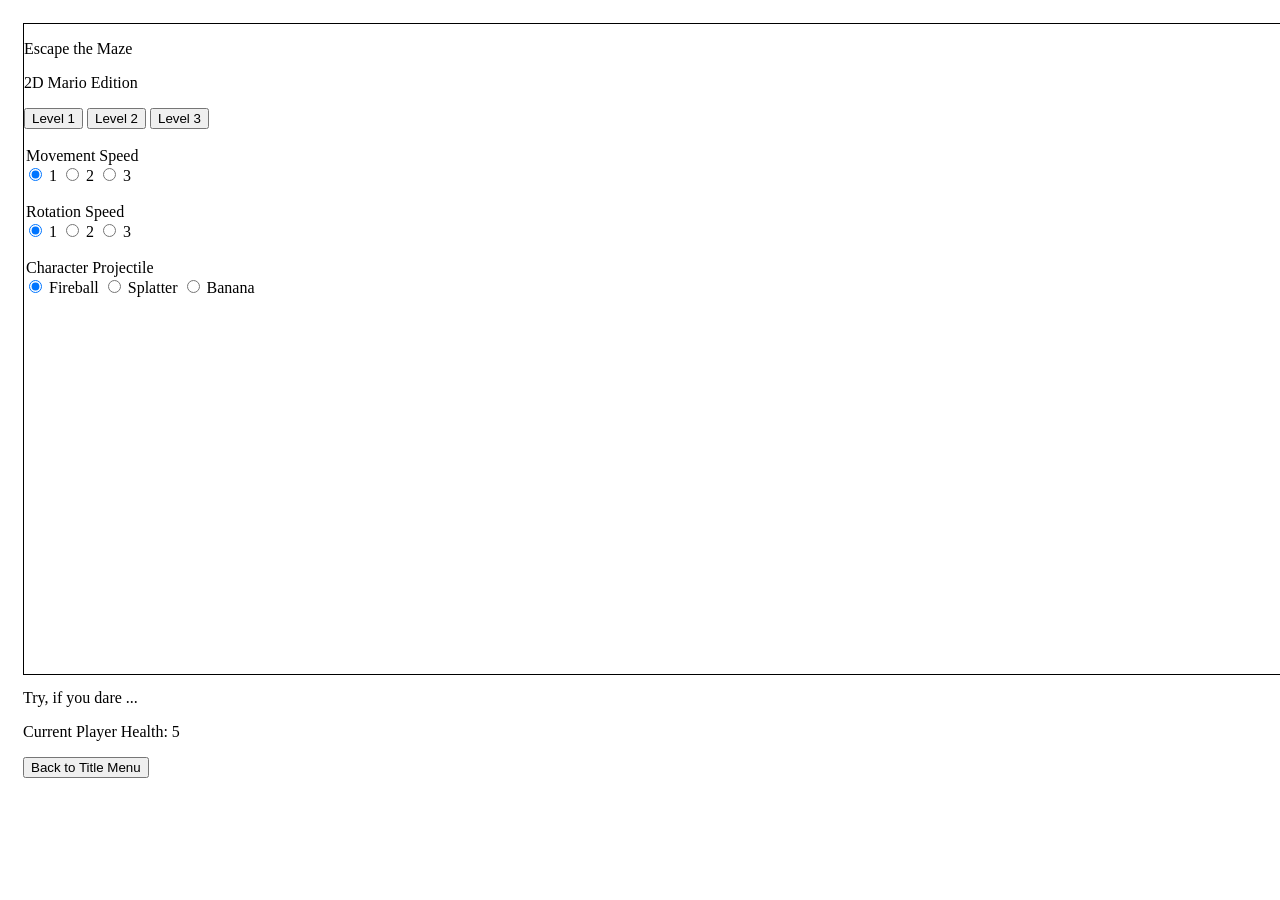
==== index.html @ fd1e01c9 "rename SimpleTextureExample.html to index.html" ====
<!DOCTYPE HTML>
<HTML lang="en">
	<Head>
	<Title>Escape the Maze</TITLE>
		
		<!-- 
		GLSL is the language used for shaders (GL Shader Language)
		
		Attribute - you specify how to pull the data out of the buffers you supply.
		Buffers - Data loaded onto the GPU (Normally vertex information)
		
		Uniforms - global variables (in GLSL) that you set before you run the shader program
		
		Textures - Textures are arrays of data you can randomly acces in your shader program.  
		
		Varying - are way for a vertex shader to pass data to the fragmentShader.
		-->
		<script id="2dVertexShader" type="notjs">
		attribute vec4 a_position;	
		
		//!!!!!!!!!!!!!!! Texture change !!!!!!!!!!
		//We no Longer going to read in colors
		//attribute vec3 vert_color;
		//However, we want to send the color to
		//The fragment Shader
		//varying vec3 fragColor;
		//WE need to add varying and attributes for the texture vertex.
		attribute vec2 texcord;
		varying vec2 v_texcord;		
		//!!!!!!!!!!!!!!!!!!!!!!!!!!!!!!!!!!!!!!!!!!!!		
				
		uniform vec3 transform;
		uniform vec3 rotation;		
		
		uniform vec3 worldLoc;
		uniform vec3 worldRotation;
		uniform float n;
		uniform float f;
		uniform float r;
		uniform float t;
		
		uniform bool FaceCam;
		
		//Lighting
		varying vec3 fakenormal;
		varying vec3 v_surfaceToLight1;
		varying vec3 v_surfaceToLight2;
		varying vec3 v_surfaceToLight3;
		varying vec3 v_surfaceToLight4;
		varying vec3 v_surfaceToLight5;
		varying vec3 v_surfaceToLight6;
		varying vec3 v_surfaceToLight7;
		varying vec3 v_surfaceToLight8;
		varying vec3 v_surfaceToLight9;
		varying vec3 v_surfaceToLight10;
		varying vec3 v_surfaceToView;
		varying vec3 v_spot_surfaceToLight;
		
		//Bad guy spotlight location
		uniform vec3 BadGuyLoc;
		
		vec4 MoveCamera(vec4 pos)
		{
			vec3 cw = cos(worldRotation);
			vec3 sw = sin(worldRotation);
			mat4 translateView = mat4(1.0,0.0,0.0,0.0,
									  0.0,1.0,0.0,0.0,
									  0.0,0.0,1.0,0.0,
									  -1.0*worldLoc.x,-1.0*worldLoc.y,worldLoc.z,1.0
									);
						
			mat4 rotateView = mat4(cw.y,0.0,-1.0*sw.y,0.0,
									0.0,1.0,0.0,0.0,
									sw.y,0.0,cw.y,0.0,
									0.0,0.0,0.0,1.0);
			return rotateView*translateView*pos;
		}
		
		vec4 ApplyProjection(vec4 pos)
		{
			mat4 SimpleOrtho = mat4  (1,0.0,0.0,0.0,
							 0.0,1,0.0,0.0, 
							 0.0,0.0,1,0.0, 
							 0.0,0.0,0.0,1.0);

			mat4 ComplexPerspective = mat4(
										n/r, 0.0,0.0,0.0,
										0.0, n/t,0.0,0.0,
										0.0,0.0,-1.0*(f+n)/(f-n),-1.0,
										0.0,0.0,-2.0*f*n/(f-n),0.0
										);
			mat4 ComplexOrtho = mat4(	1.0/r,0.0,0.0,0.0,
										0.0,1.0/t,0.0,0.0,	//If I make the y -1.0/t I will invert the Y-axis.
										0.0,0.0,1.0,0.0,
										0.0,0.0,0.0,1.0	//If I make the x and y translate -1, -1 I can put 0,0 in the bottom right.
									);
									
			mat4 SimplePerspective = 	mat4(
								1.0,0.0,0.0,0.0,
								0.0,1.0,0.0,0.0,
								0.0,0.0,-1.0,-1.0,
								0.0,0.0,-2.0,0.0			
								);
			return ComplexPerspective*pos;
		}
		
		vec4 PositionObject(vec4 pos)
		{
			mat4 translateM = mat4(1.0,0.0,0.0,0.0,
						   0.0,1.0,0.0,0.0,
						   0.0,0.0,1.0,0.0,
						   transform.x,transform.y,transform.z,1.0);
			return translateM*pos;	
		}
		
		vec4 LookAt(vec3 F, vec3 U, vec4 pos)
		{
			//precision mediump float;
			vec3 R = cross(F,U);
			mat4 LookAt = mat4(R.x,R.y,R.z,0.0,
								U.x,U.y,U.z,0.0,
								F.x,F.y,F.z,0.0,
								0.0,0.0,0.0,1.0);
					
			return LookAt*pos;	
		}
		//Use a function to Rotate the object
		vec4 RotateObject(vec4 pos)
		{
			//This is a nice trick
			vec3 c = cos(rotation);
			vec3 s = sin(rotation);
			
			//Surprise!  we have to go column firt when we enter the matrix.

			mat4 rotateX = mat4(1.0,0.0,0.0,0.0,
								0.0,c.x,s.x,0.0,
								0.0,-1.0*s.x,c.x,0.0,
								0.0,0.0,0.0,1.0);
			mat4 rotateY = mat4(c.y,0.0,-1.0*s.y,0.0,
								0.0,1.0,0.0,0.0,
								s.y,0.0,c.y,0.0,
								0.0,0.0,0.0,1.0);
			mat4 rotateZ = mat4(c.z,s.z,0.0,0.0,
								-1.0*s.z,c.z,0.0,0.0,
								0.0,0.0,1.0,0.0,
								0.0,0.0,0.0,1.0);
			return rotateX*rotateY*rotateZ*pos;
		}
		void main()
		{
			if(length(a_position)<5.0)
			{
			//fakenormal = vec3(a_position);
			fakenormal = RotateObject(a_position).xyz;
			}
			else
			{
			//Handle the plane.
			fakenormal = vec3(0.0,1.0,0.0);
			}
			vec4 worldSpace = vec4(0.0,0.0,0.0,1.0);
			if(FaceCam)
			{
				vec3 F = normalize(vec3(worldLoc.x,worldLoc.y,-1.0*worldLoc.z)- transform);
				vec3 U = vec3(0.0,1.0,0.0);
				worldSpace = PositionObject(LookAt(F,U,a_position));
			}
			else
			{
				worldSpace = PositionObject(RotateObject(a_position));
			}
			//Lighting Stuff
			v_surfaceToLight1 = vec3(4,0,4) - worldSpace.xyz;
			v_surfaceToLight2 = vec3(4,0,52) - worldSpace.xyz;
			v_surfaceToLight3 = vec3(54,0,4) - worldSpace.xyz;
			v_surfaceToLight4 = vec3(54,0,16) - worldSpace.xyz;
			v_surfaceToLight5 = vec3(30,0,30) - worldSpace.xyz;
			v_surfaceToLight6 = vec3(28,0,0) - worldSpace.xyz;
			v_surfaceToLight7 = vec3(30,0,20) - worldSpace.xyz;
			v_surfaceToLight8 = vec3(30,0,46) - worldSpace.xyz;
			v_surfaceToLight9 = vec3(54,0,30) - worldSpace.xyz;
			v_surfaceToLight10 = vec3(54,0,52) - worldSpace.xyz;
			v_surfaceToView = vec3(worldLoc.x,worldLoc.y,-1.0*worldLoc.z) - worldSpace.xyz;


			v_spot_surfaceToLight = vec3(5.0,0.0,-2.0) - worldSpace.xyz;	
			
			//!!!!!!!!!!!!!!!!!TEXTURE CHANGE
			//fragColor = vert_color;
			v_texcord = texcord;
			//!!!!!!!!!!!!!!!!!!!!!!!!!!!!!!!
			
			vec4 cameraSpace = MoveCamera(worldSpace);
			gl_Position=ApplyProjection(cameraSpace);
		}		
		</SCRIPT>
		<script id="2dFragmentShader" type="notjs">
		//Fragment shaders do not have precision so we have to set it.
		precision mediump float;
		//varying vec3 fragColor;
		
		uniform vec3 temp;
		varying vec3 fakenormal;
		varying vec3 v_surfaceToLight1;
		varying vec3 v_surfaceToLight2;
		varying vec3 v_surfaceToLight3;
		varying vec3 v_surfaceToLight4;
		varying vec3 v_surfaceToLight5;
		varying vec3 v_surfaceToLight6;
		varying vec3 v_surfaceToLight7;
		varying vec3 v_surfaceToLight8;
		varying vec3 v_surfaceToLight9;
		varying vec3 v_surfaceToLight10;
		varying vec3 v_surfaceToView; 
		varying vec3 v_spot_surfaceToLight;
		
		//!!!!!!!!!!!!!!!!Texture change !!!!!!!!!!!!!!!
		varying vec2 v_texcord;
		uniform sampler2D sampler;
		//!!!!!!!!!!!!!!!!!!!!!!!!!!!!!!!!!!!!!!!!!!!!!!
		
		void main()
		{
			//gl_FragColor = vec4(fragColor,1); //Between 0 and 1.
			
			float ambient = .3;	
			
			//gl_FragColor=vec4(ambient*fragColor,1);
			float d_light = dot(normalize(fakenormal),normalize(vec3(30,5,30)))*.3;
			if (d_light <0.0)
			{
				d_light = 0.0;
			}
			//gl_FragColor = vec4(fragColor*(ambient+d_light),1);
			float p_light1 = dot(normalize(fakenormal),normalize(v_surfaceToLight1))*2.0/length(v_surfaceToLight1);
			float p_light2 = dot(normalize(fakenormal),normalize(v_surfaceToLight2))*2.0/length(v_surfaceToLight2);
			float p_light3 = dot(normalize(fakenormal),normalize(v_surfaceToLight3))*2.0/length(v_surfaceToLight3);
			float p_light4 = dot(normalize(fakenormal),normalize(v_surfaceToLight4))*2.0/length(v_surfaceToLight4);
			float p_light5 = dot(normalize(fakenormal),normalize(v_surfaceToLight5))*2.0/length(v_surfaceToLight5);
			float p_light6 = dot(normalize(fakenormal),normalize(v_surfaceToLight6))*2.0/length(v_surfaceToLight6);
			float p_light7 = dot(normalize(fakenormal),normalize(v_surfaceToLight7))*2.0/length(v_surfaceToLight7);
			float p_light8 = dot(normalize(fakenormal),normalize(v_surfaceToLight8))*2.0/length(v_surfaceToLight8);
			float p_light9 = dot(normalize(fakenormal),normalize(v_surfaceToLight9))*2.0/length(v_surfaceToLight9);
			float p_light10 = dot(normalize(fakenormal),normalize(v_surfaceToLight10))*2.0/length(v_surfaceToLight10);
			if(p_light1 <0.0)
			{
				p_light1 = 0.0;
			}
			if(p_light2 <0.0)
			{
				p_light2 = 0.0;
			}
			if(p_light3 <0.0)
			{
				p_light3 = 0.0;
			}
			if(p_light4 <0.0)
			{
				p_light4 = 0.0;
			}
			if(p_light5 <0.0)
			{
				p_light5 = 0.0;
			}
			if(p_light6 <0.0)
			{
				p_light6 = 0.0;
			}
			if(p_light7 <0.0)
			{
				p_light7 = 0.0;
			}
			if(p_light8 <0.0)
			{
				p_light8 = 0.0;
			}
			if(p_light9 <0.0)
			{
				p_light9 = 0.0;
			}
			if(p_light10 <0.0)
			{
				p_light10 = 0.0;
			}
			
			//For specularity
			//vec3 halfVector = normalize(normalize(v_surfaceToLight)+normalize(v_surfaceToView));
			//float p_specular = 0.0;
			//float Shine = 500.0;
			/*if(p_light >0.1)
			{
				p_specular = pow(dot(normalize(fakenormal),halfVector),Shine);///length(v_surfaceToLight);
				if(p_specular <0.01)
				{
				p_specular = 0.0;
				}
				if(p_specular >1.0)
				{
				p_specular = 0.0;
				}
				//p_light += p_specular;
			}*/
			
			//gl_FragColor = vec4( fragColor*(p_light+d_light+ambient),1);
			//gl_FragColor.rgb += p_specular*vec3(.8,.8,.8);//+_p2_specular+p3_specular...etc.;//*Specularity Color...
			
			/*
			float spot_light_power =0.0;
			float spot_light = dot(normalize(v_spot_surfaceToLight),vec3(1,0,0));//- light dir;
			if(spot_light >= .999)
			{
			spot_light_power = dot(normalize(fakenormal),normalize(v_spot_surfaceToLight));
				if(spot_light_power <0.0)
				{
					spot_light_power = 0.0;
				}
			}
			gl_FragColor = vec4(fragColor*(spot_light_power+ambient),1);
			*/
			vec4 tempColor = texture2D(sampler,v_texcord);
			if(tempColor.w<1.0)
			{
				discard;
			}
			gl_FragColor = vec4(tempColor.zyx*(p_light1+p_light2+p_light3+p_light4+p_light5+p_light6+p_light7+p_light8+p_light9+p_light10+d_light+ambient),1);
		}
		</script>
		
		<script src="webgl_interface.js"></script>		
		<script src="BasicGameObject.js"></script>
		<script>
		class main
		{	
			constructor()
			{
				this.Enemy = [];
				this.Solid = [];
				this.Camera = [];
				this.Moving = [];
				this.Ground = [];
				this.ObjectCounter = 0;			

				this.myWEBGL = new WebGL_Interface();
				this.myTriangle = [];
				this.Keys = [];
				this.currentLevel = 0;
				this.currentMovementSpeed = 0.25;
				this.currentRotationSpeed = 0.01;
				this.currentCharacterProjectile = 1;
			}
			
			UpdateAll()
			{
				for(var i in this.Enemy)
				{
					this.Enemy[i].Update();
				}
				for(var i in this.Solid)
				{
					this.Solid[i].Update();
				}
				for(var i in this.Camera)
				{
					this.Camera[i].Update();
				}
				for(var i in this.Moving)
				{
					this.Moving[i].Update();
				}
			}
			
			RenderAll()
			{
				gl.clear(gl.COLOR_BUFFER_BIT);
				for(var i in this.Enemy)
				{
					this.Enemy[i].Render(this.myWEBGL.program);
				}
				for(var i in this.Solid)
				{
					this.Solid[i].Render(this.myWEBGL.program);
				}
				for(var i in this.Camera)
				{
					this.Camera[i].Render(this.myWEBGL.program);
				}
				for(var i in this.Moving)
				{
					this.Moving[i].Render(this.myWEBGL.program);
				}
				for(var i in this.Ground)
				{
					this.Ground[i].Render(this.myWEBGL.program);
				}
			
			}
			CheckCollision(loc1,rad1,loc2, rad2)
			{
				var range = rad1 + rad2;
				var distance = Math.sqrt(Math.pow(loc1[0]-loc2[0],2) + Math.pow(loc1[1]-loc2[1],2) + Math.pow(loc1[2]+loc2[2],2))
				 	//console.log("Loc1: " + loc1 + "Loc2: " + loc2);
				 	//console.log("Distance: " + distance + " range: " + range)
				if (distance < range)
					return true;
				return false;
			}
			Level1()
			{
				for(var i in this.Camera) 
				{
					this.Camera[i].loc = [30,0,-30]; //maze 1
					this.Camera[i].rot = [0,4.5,0];
				}
				this.currentLevel = 1;
				canvas.style.zIndex = 2;
				titleMenu.style.zIndex = 1;
				theme_song.play();
			}
			Level2()
			{
				for(var i in this.Camera)
				{
					this.Camera[i].loc = [30,0,40]; //maze 2
					this.Camera[i].rot = [0,5,0];
				}
				this.currentLevel = 2;
				canvas.style.zIndex = 2;
				titleMenu.style.zIndex = 1;
				theme_song.play();
			}
			Level3()
			{
				for(var i in this.Camera)
				{
					this.Camera[i].loc = [-40,5,-30]; //maze 3
					this.Camera[i].rot = [0,2,0];
				}
				this.currentLevel = 3;
				canvas.style.zIndex = 2;
				titleMenu.style.zIndex = 1;
				theme_song.play();
			}
			BackToTitleMenu()
			{
				canvas.style.zIndex = 1;
				titleMenu.style.zIndex = 2;
				document.getElementById("result").innerHTML = "Good luck this time around, it gets harder and harder";
				theme_song.stop();
			}
			ChangeMovementSpeed()
			{
				var movement_speed_radio_group = document.getElementsByName('movement_speed'); 
				if(movement_speed_radio_group[0].checked)
					m.currentMovementSpeed = 0.25;
				else if(movement_speed_radio_group[1].checked)
					m.currentMovementSpeed = 0.35;
				else if(movement_speed_radio_group[2].checked)
					m.currentMovementSpeed = 0.45;
			}
			ChangeRotationSpeed()
			{
				var rotation_speed_radio_group = document.getElementsByName('rotation_speed'); 
				if(rotation_speed_radio_group[0].checked)
					m.currentRotationSpeed = 0.01;
				else if(rotation_speed_radio_group[1].checked)
					m.currentRotationSpeed = 0.05;
				else if(rotation_speed_radio_group[2].checked)
					m.currentRotationSpeed = 0.10;
			}
			ChangeCharacterProjectile()
			{
				var character_projectile_radio_group = document.getElementsByName('character_projectile'); 
				if(character_projectile_radio_group[0].checked)
					m.currentCharacterProjectile = 1;
				else if(character_projectile_radio_group[1].checked)
					m.currentCharacterProjectile = 2;
				else if(character_projectile_radio_group[2].checked)
					m.currentCharacterProjectile = 3;
			}
			
			CreateObject(type, prefab, loc, rot, hp)
			{
				//type 0 = Enemy
				//type 1 = solid
				//type 2 = Camera
				//type 3 = Moving
				//type 4 = Ground
				var temp = new prefab;
				var id = "ID"+this.ObjectCounter;
				this.ObjectCounter++;
				temp.id = id;
				temp.prefab = prefab;
				temp.loc = loc;
				temp.rot = rot;
				temp.hp = hp;
					switch(type)
					{
						case 0:
							this.Enemy[id] = temp;
						break;
						case 1:
							this.Solid[id] = temp;
						break;
						case 2:
							this.Camera[id] = temp;
						break;
						case 3:
							this.Moving[id] = temp;
						break;
						case 4:
							this.Ground[id] = temp;
						break;
						default:
						break;
					}		
				return temp;
				}
			
			DestroyObject(id)
			{
				if(id in this.Enemy)
				{
					delete this.Enemy[id];
				}
				if(id in this.Solid)
				{
					delete this.Solid[id];
				}
				if(id in this.Camera)
				{
					delete this.Camera[id];
				}
				if(id in this.Moving)
				{
					delete this.Moving[id];
				}
				if(id in this.Ground)
				{
					delete this.Ground[id];
				}
			}
			
			KeyDown(event)
			{
				this.Keys[String.fromCharCode(event.keyCode)] = true;
				//console.log(String.fromCharCode(event.keyCode) +" should be true - "+this.Keys[String.fromCharCode(event.keyCode)]);
			}
			
			KeyUp(event)
			{
				this.Keys[String.fromCharCode(event.keyCode)] = false;
				//console.log(String.fromCharCode(event.keyCode) +" should be false - "+this.Keys[String.fromCharCode(event.keyCode)]);
			}
			MouseClick(event)
			{
				var rect = canvas.getBoundingClientRect();
				var realX = event.clientX - rect.left;
				var realY = event.clientY - rect.top;
				//console.log(realX+","+realY);
				var x = -1 + 2*realX/myCanvas.width;
				var y = -1 + 2*(myCanvas.height - realY)/myCanvas.height;
				//console.log("The click occurred on "+x+","+y);
			}
			
			//Static call backs
			static keyD(event)
			{
				m.KeyDown(event);
			}
			static keyU(event)
			{
				m.KeyUp(event);
			}
			static mouseH(event)
			{
				m.MouseClick(event);
			}
			static MainLoop()
			{
				m.UpdateAll();
				m.RenderAll();
				requestAnimationFrame(main.MainLoop);
			}
		}
		function sound(src)
		{
		    this.sound = document.createElement("audio");
		    this.sound.src = src;
		    this.sound.setAttribute("preload", "auto");
		    this.sound.setAttribute("controls", "none");
		    this.sound.style.display = "none";
		    document.body.appendChild(this.sound);
		    this.play = function()
		    {
		        this.sound.play();
		    }
		    this.stop = function()
		    {
		        this.sound.pause();
		    }    
		}
		</script>
	</Head>

	<BODY style="padding: 15px;">
		<div id="container" style = "width: 1400px; height: 650px; position: relative;">
			<CANVAS id="myCanvas" width="1400" height="650" style = "border: 1px solid #000; position: absolute; z-index: 1">
					Your browser does not support canvas.
			</CANVAS>
			<div id="titleMenu" style = "width: 1400px; height: 650px; background-color: white; border: 1px solid #000; position: absolute; z-index: 2">
				<p>Escape the Maze</p>
				<p>2D Mario Edition</p>
				<button id="buttonLevel1" onclick="m.Level1()">Level 1</button>
				<button id="buttonLevel2" onclick="m.Level2()">Level 2</button>
				<button id="buttonLevel3" onclick="m.Level3()">Level 3</button>
				<br>
				<br>
		        <legend>Movement Speed</legend>      
		        <input type="radio" id="movement_1" name="movement_speed" value="1" onchange="m.ChangeMovementSpeed()" checked>
		        <label for="movement_1">1</label>
		        <input type="radio" id="movement_2" name="movement_speed" value="2" onchange="m.ChangeMovementSpeed()">
		        <label for="movement_2">2</label>
		        <input type="radio" id="movement_3" name="movement_speed" value="3" onchange="m.ChangeMovementSpeed()">
		        <label for="movement_3">3</label>
		        <br><br>
		        <legend>Rotation Speed</legend>      
		        <input type="radio" id="rotation_1" name="rotation_speed" value="1" onchange="m.ChangeRotationSpeed()" checked>
		        <label for="rotation_1">1</label>
		        <input type="radio" id="rotation_2" name="rotation_speed" value="2" onchange="m.ChangeRotationSpeed()">
		        <label for="rotation_2">2</label>
		        <input type="radio" id="rotation_3" name="rotation_speed" value="3" onchange="m.ChangeRotationSpeed()">
		        <label for="rotation_3">3</label>
		        <br><br>
		        <legend>Character Projectile</legend>      
		        <input type="radio" id="Fireball" name="character_projectile" value="Fireball" onchange="m.ChangeCharacterProjectile()" checked>
		        <label for="Fireball">Fireball</label> 
		        <input type="radio" id="Splatter" name="character_projectile" value="Splatter" onchange="m.ChangeCharacterProjectile()">
		        <label for="Splatter">Splatter</label> 
		        <input type="radio" id="Banana" name="character_projectile" value="Banana" onchange="m.ChangeCharacterProjectile()">
		        <label for="Banana">Banana</label>
			</div>
		</div>
		<p id="result">Try, if you dare ...</p>
		<p id="hp">Current Player Health: 5</p>
		<button id="backToTitleMenu" onclick="m.BackToTitleMenu()">Back to Title Menu</button>
		
		<SCRIPT>
			var canvas = document.getElementById("myCanvas");
			var gl = canvas.getContext("webgl");
			var m = new main();
			window.onkeydown = main.keyD;
			window.onkeyup = main.keyU;
			canvas.addEventListener("click",main.mouseH);
			var titleMenu = document.getElementById("titleMenu");
			var theme_song = new sound("song.mp3");
			var fire_crackle = new sound("fire_crackle.mp3");
			var shell_ricochet = new sound("shell_ricochet.mp3");

			var maze1 = [
			  [1,2,1,2,1,2,1,2,1,2,1,2,1,0,0,0,1,2,1,2,1,2,1,2,1,2,1,2,1,2],
			  [2,0,0,0,1,0,0,0,0,0,0,0,0,0,5,0,0,0,1,0,0,0,0,0,0,1,0,0,0,1],
			  [1,0,4,0,1,0,0,0,0,0,6,0,0,0,0,0,0,0,0,0,0,0,0,0,0,0,0,4,0,2],
			  [2,0,0,0,0,0,0,2,1,0,0,0,0,0,1,2,0,0,0,0,0,1,2,0,0,0,0,0,0,1],
			  [1,0,0,5,0,0,0,2,1,0,0,2,0,0,1,2,0,0,0,0,2,1,2,1,2,1,0,0,0,2],
			  [2,0,0,0,0,2,1,0,0,0,0,1,0,0,0,2,0,0,0,2,1,0,0,0,2,1,0,0,0,1],
			  [1,0,0,0,1,2,0,0,0,5,0,2,2,0,0,1,0,5,0,1,2,0,0,0,1,0,0,0,0,2],
			  [2,0,0,0,1,1,0,0,0,0,0,1,2,0,0,2,0,0,0,2,1,0,0,1,2,0,0,0,0,1],
			  [1,0,0,0,1,2,0,0,1,0,0,0,2,0,0,0,0,0,0,1,2,0,0,0,0,0,0,0,0,2],
			  [2,0,0,0,1,2,0,0,1,0,0,0,0,0,0,0,0,0,0,2,1,0,0,0,0,0,0,0,0,1],
			  [1,0,0,0,0,0,0,0,0,0,6,0,0,0,0,0,0,0,0,2,2,0,0,1,2,0,0,0,0,2],
			  [2,0,0,0,0,0,0,0,0,0,0,0,2,2,0,0,0,0,1,1,1,0,0,1,1,0,0,1,2,1],
			  [2,0,0,0,1,2,1,1,2,0,0,0,2,2,1,2,0,0,1,2,2,0,0,1,2,0,0,2,1,2],
			  [1,0,0,0,0,0,0,0,1,0,0,2,1,2,1,2,1,2,1,0,0,0,0,1,0,0,0,1,1,1],
			  [2,0,0,0,0,0,0,0,1,0,0,2,2,0,0,0,0,0,1,0,0,0,0,0,0,0,0,0,0,2],
			  [1,0,0,0,1,2,0,0,1,0,0,1,0,0,0,0,0,0,2,0,2,0,0,6,0,0,0,4,0,1],
			  [2,0,0,0,0,2,0,0,0,0,0,1,0,0,0,0,0,0,1,1,2,0,0,0,0,1,0,0,0,2],
			  [1,0,0,0,0,0,0,0,0,0,0,2,0,0,0,2,1,2,2,0,0,0,0,0,0,2,0,0,0,1],
			  [2,0,0,0,0,0,0,0,2,1,1,1,0,0,0,2,1,2,0,0,0,0,0,1,1,1,0,0,0,2],
			  [1,0,0,0,1,0,0,0,1,2,0,0,0,0,0,0,0,0,0,5,0,1,2,1,2,1,0,0,0,1],
			  [2,0,0,0,2,2,1,2,2,1,0,0,0,0,0,0,0,0,0,0,0,0,2,2,1,2,0,0,0,2],
			  [1,0,0,0,1,2,1,1,0,0,0,0,2,1,0,0,0,1,2,1,0,0,0,0,2,1,0,0,0,1],
			  [2,0,0,0,0,0,1,1,0,0,0,0,2,2,0,0,0,1,1,2,0,0,0,0,0,2,0,0,0,2],
			  [1,0,0,0,0,0,2,1,0,0,1,2,2,0,0,0,0,0,2,1,2,0,0,0,0,1,0,0,0,1],
			  [2,0,0,0,2,1,1,1,0,0,1,2,0,0,0,0,0,0,2,2,2,1,0,0,0,2,0,0,0,2],
			  [1,0,0,0,1,2,1,0,0,0,1,2,0,0,1,0,0,0,1,1,2,2,0,0,0,1,0,0,0,1],
			  [2,0,0,0,1,2,0,0,6,0,0,0,0,0,1,2,0,0,0,1,2,1,0,0,0,0,0,0,0,2],
			  [2,0,0,0,0,0,0,0,0,0,0,0,0,0,1,2,0,0,0,0,0,0,0,0,6,0,0,0,0,1],
			  [1,2,2,0,0,0,0,0,1,1,1,2,2,2,1,2,0,0,0,0,0,0,0,0,0,0,0,2,1,2],
			  [2,1,2,1,2,1,2,1,2,1,2,1,2,1,2,1,2,1,2,1,2,1,2,1,2,1,2,1,2,1]
			];

			var maze2 = [
			  [1,2,1,2,1,2,1,2,1,2,1,2,1,0,0,0,1,2,1,2,1,2,1,2,1,2,1,2,1,2],
			  [2,0,0,0,1,0,0,0,0,0,0,0,0,0,5,0,0,0,1,0,0,0,0,0,0,1,0,0,0,1],
			  [1,0,4,0,1,0,0,0,0,0,6,0,0,0,0,0,0,0,0,0,0,0,0,0,0,0,0,4,0,2],
			  [2,0,0,0,0,0,0,2,1,0,0,0,0,0,1,2,0,0,0,0,0,1,2,0,0,0,0,0,0,1],
			  [1,0,0,5,0,0,0,2,1,0,0,2,0,0,1,2,0,0,0,0,2,1,2,1,2,1,0,0,0,2],
			  [2,0,0,0,0,2,1,0,0,0,0,1,0,0,0,2,0,0,0,2,1,0,0,0,2,1,0,0,0,1],
			  [1,0,0,0,1,2,0,0,0,5,0,2,2,0,0,1,0,5,0,1,2,0,0,0,1,0,0,0,0,2],
			  [2,0,0,0,1,1,0,0,0,0,0,1,2,0,0,2,0,0,0,2,1,0,0,1,2,0,0,0,0,1],
			  [1,0,0,0,1,2,0,0,1,0,0,0,2,0,0,0,0,0,0,1,2,0,0,0,0,0,0,0,0,2],
			  [2,0,0,0,1,2,0,0,1,0,0,0,0,0,0,0,0,0,0,2,1,0,0,0,0,0,0,0,0,1],
			  [1,0,0,0,0,0,0,0,0,0,6,0,0,0,0,0,0,0,0,2,2,0,0,1,2,0,0,0,0,2],
			  [2,0,0,0,0,0,0,0,0,0,0,0,2,2,0,0,0,0,1,1,1,0,0,1,1,0,0,1,2,1],
			  [2,0,0,0,1,2,1,1,2,0,0,0,2,2,1,2,0,0,1,2,2,0,0,1,2,0,0,2,1,2],
			  [1,0,0,0,0,0,0,0,1,0,0,2,1,2,1,2,1,2,1,0,0,0,0,1,0,0,0,1,1,1],
			  [2,0,0,0,0,0,0,0,1,0,0,2,2,0,0,0,0,0,1,0,0,0,0,0,0,0,0,0,0,2],
			  [1,0,0,0,1,2,0,0,1,0,0,1,0,0,0,0,0,0,2,0,2,0,0,6,0,0,0,4,0,1],
			  [2,0,0,0,0,2,0,0,0,0,0,1,0,0,0,0,0,0,1,1,2,0,0,0,0,1,0,0,0,2],
			  [1,0,0,0,0,0,0,0,0,0,0,2,0,0,0,2,1,2,2,0,0,0,0,0,0,2,0,0,0,1],
			  [2,0,0,0,0,0,0,0,2,1,1,1,0,0,0,2,1,2,0,0,0,0,0,1,1,1,0,0,0,2],
			  [1,0,0,0,1,0,0,0,1,2,0,0,0,0,0,0,0,0,0,5,0,1,2,1,2,1,0,0,0,1],
			  [2,0,0,0,2,2,1,2,2,1,0,0,0,0,0,0,0,0,0,0,0,0,2,2,1,2,0,0,0,2],
			  [1,0,0,0,1,2,1,1,0,0,0,0,2,1,0,0,0,1,2,1,0,0,0,0,2,1,0,0,0,1],
			  [2,0,0,0,0,0,1,1,0,0,0,0,2,2,0,0,0,1,1,2,0,0,0,0,0,2,0,0,0,2],
			  [1,0,0,0,0,0,2,1,0,0,1,2,2,0,0,0,0,0,2,1,2,0,0,0,0,1,0,0,0,1],
			  [2,0,0,0,2,1,1,1,0,0,1,2,0,0,0,0,0,0,2,2,2,1,0,0,0,2,0,0,0,2],
			  [1,0,0,0,1,2,1,0,0,0,1,2,0,0,1,0,0,0,1,1,2,2,0,0,0,1,0,0,0,1],
			  [2,0,0,0,1,2,0,0,6,0,0,0,0,0,1,2,0,0,0,1,2,1,0,0,0,0,0,0,0,2],
			  [2,0,0,0,0,0,0,0,0,0,0,0,0,0,1,2,0,0,0,0,0,0,0,0,6,0,0,0,0,1],
			  [1,2,2,0,0,0,0,0,1,1,1,2,2,2,1,2,0,0,0,0,0,0,0,0,0,0,0,2,1,2],
			  [2,1,2,1,2,1,2,1,2,1,2,1,2,1,2,1,2,1,2,1,2,1,2,1,2,1,2,1,2,1]
			];

			var maze3 = [
			  [1,2,1,2,1,2,1,2,1,2,1,2,1,0,0,0,1,2,1,2,1,2,1,2,1,2,1,2,1,2],
			  [2,0,0,0,1,0,0,0,0,0,0,0,0,0,5,0,0,0,1,0,0,0,0,0,0,1,0,0,0,1],
			  [1,0,4,0,1,0,0,0,0,0,6,0,0,0,0,0,0,0,0,0,0,0,0,0,0,0,0,4,0,2],
			  [2,0,0,0,0,0,0,2,1,0,0,0,0,0,1,2,0,0,0,0,0,1,2,0,0,0,0,0,0,1],
			  [1,0,0,5,0,0,0,2,1,0,0,2,0,0,1,2,0,0,0,0,2,1,2,1,2,1,0,0,0,2],
			  [2,0,0,0,0,2,1,0,0,0,0,1,0,0,0,2,0,0,0,2,1,0,0,0,2,1,0,0,0,1],
			  [1,0,0,0,1,2,0,0,0,5,0,2,2,0,0,1,0,5,0,1,2,0,0,0,1,0,0,0,0,2],
			  [2,0,0,0,1,1,0,0,0,0,0,1,2,0,0,2,0,0,0,2,1,0,0,1,2,0,0,0,0,1],
			  [1,0,0,0,1,2,0,0,1,0,0,0,2,0,0,0,0,0,0,1,2,0,0,0,0,0,0,0,0,2],
			  [2,0,0,0,1,2,0,0,1,0,0,0,0,0,0,0,0,0,0,2,1,0,0,0,0,0,0,0,0,1],
			  [1,0,0,0,0,0,0,0,0,0,6,0,0,0,0,0,0,0,0,2,2,0,0,1,2,0,0,0,0,2],
			  [2,0,0,0,0,0,0,0,0,0,0,0,2,2,0,0,0,0,1,1,1,0,0,1,1,0,0,1,2,1],
			  [2,0,0,0,1,2,1,1,2,0,0,0,2,2,1,2,0,0,1,2,2,0,0,1,2,0,0,2,1,2],
			  [1,0,0,0,0,0,0,0,1,0,0,2,1,2,1,2,1,2,1,0,0,0,0,1,0,0,0,1,1,1],
			  [2,0,0,0,0,0,0,0,1,0,0,2,2,0,0,0,0,0,1,0,0,0,0,0,0,0,0,0,0,2],
			  [1,0,0,0,1,2,0,0,1,0,0,1,0,0,0,0,0,0,2,0,2,0,0,6,0,0,0,4,0,1],
			  [2,0,0,0,0,2,0,0,0,0,0,1,0,0,0,0,0,0,1,1,2,0,0,0,0,1,0,0,0,2],
			  [1,0,0,0,0,0,0,0,0,0,0,2,0,0,0,2,1,2,2,0,0,0,0,0,0,2,0,0,0,1],
			  [2,0,0,0,0,0,0,0,2,1,1,1,0,0,0,2,1,2,0,0,0,0,0,1,1,1,0,0,0,2],
			  [1,0,0,0,1,0,0,0,1,2,0,0,0,0,0,0,0,0,0,5,0,1,2,1,2,1,0,0,0,1],
			  [2,0,0,0,2,2,1,2,2,1,0,0,0,0,0,0,0,0,0,0,0,0,2,2,1,2,0,0,0,2],
			  [1,0,0,0,1,2,1,1,0,0,0,0,2,1,0,0,0,1,2,1,0,0,0,0,2,1,0,0,0,1],
			  [2,0,0,0,0,0,1,1,0,0,0,0,2,2,0,0,0,1,1,2,0,0,0,0,0,2,0,0,0,2],
			  [1,0,0,0,0,0,2,1,0,0,1,2,2,0,0,0,0,0,2,1,2,0,0,0,0,1,0,0,0,1],
			  [2,0,0,0,2,1,1,1,0,0,1,2,0,0,0,0,0,0,2,2,2,1,0,0,0,2,0,0,0,2],
			  [1,0,0,0,1,2,1,0,0,0,1,2,0,0,1,0,0,0,1,1,2,2,0,0,0,1,0,0,0,1],
			  [2,0,0,0,1,2,0,0,6,0,0,0,0,0,1,2,0,0,0,1,2,1,0,0,0,0,0,0,0,2],
			  [2,0,0,0,0,0,0,0,0,0,0,0,0,0,1,2,0,0,0,0,0,0,0,0,6,0,0,0,0,1],
			  [1,2,2,0,0,0,0,0,1,1,1,2,2,2,1,2,0,0,0,0,0,0,0,0,0,0,0,2,1,2],
			  [2,1,2,1,2,1,2,1,2,1,2,1,2,1,2,1,2,1,2,1,2,1,2,1,2,1,2,1,2,1]
			];

			m.CreateObject(4,Ground,[0,-1,0],[0,0,0],0);
			var camera = m.CreateObject(2,Camera,[30,5,-30],[0,4.5,0],5);

			for(var i=0; i<60; i+=2)
			{
				for(var j=0; j<60; j+=2)
				{
					if(maze1[i/2][j/2] == 1)
					{
						m.CreateObject(1, Block, [j,0,i],[0,0,0],0);
					}
					else if (maze1[i/2][j/2] == 2)
					{
						m.CreateObject(1, Block, [j,0,i],[0,0,0],0).ChangeToRock();
					}
					else if (maze1[i/2][j/2] == 4)
					{
						m.CreateObject(0,Quad,[j,0,i],[0,0,0],3).ChangeToGoomba0();
					}
					else if (maze1[i/2][j/2] == 5)
					{
						m.CreateObject(0,Quad,[j,0,i],[0,0,0],1).ChangeToBombomb0();
					}
					else if (maze1[i/2][j/2] == 6)
					{
						m.CreateObject(0,Quad,[j,0,i],[0,0,0],2).ChangeToKoopa0();
					}
				}
			}

			for(var i=0; i<60; i+=2)
			{
				for(var j=-10; j>-70; j-=2)
				{
					if(maze2[i/2][(-j-10)/2] == 1)
					{
						m.CreateObject(1, Block, [j,0,i],[0,0,0],0);
					}
					else if (maze2[i/2][(-j-10)/2] == 2)
					{
						m.CreateObject(1, Block, [j,0,i],[0,0,0],0).ChangeToRock();
					}
					else if (maze2[i/2][(-j-10)/2] == 4)
					{
						m.CreateObject(0,Quad,[j,0,i],[0,0,0],4).ChangeToGoomba0();
					}
					else if (maze2[i/2][(-j-10)/2] == 5)
					{
						m.CreateObject(0,Quad,[j,0,i],[0,0,0],2).ChangeToBombomb0();
					}
					else if (maze2[i/2][(-j-10)/2] == 6)
					{
						m.CreateObject(0,Quad,[j,0,i],[0,0,0],3).ChangeToKoopa0();
					}
				}
			}

			for(var i=-10; i>-70; i-=2)
			{
				for(var j=0; j<60; j+=2)
				{
					if(maze2[(-i-10)/2][j/2] == 1)
					{
						m.CreateObject(1, Block, [j,0,i],[0,0,0],0);
					}
					else if (maze2[(-i-10)/2][j/2] == 2)
					{
						m.CreateObject(1, Block, [j,0,i],[0,0,0],0).ChangeToRock();
					}
					else if (maze2[(-i-10)/2][j/2] == 4)
					{
						m.CreateObject(0,Quad,[j,0,i],[0,0,0],5).ChangeToGoomba0();
					}
					else if (maze2[(-i-10)/2][j/2] == 5)
					{
						m.CreateObject(0,Quad,[j,0,i],[0,0,0],3).ChangeToBombomb0();
					}
					else if (maze2[(-i-10)/2][j/2] == 6)
					{
						m.CreateObject(0,Quad,[j,0,i],[0,0,0],4).ChangeToKoopa0();
					}
				}
			}

			requestAnimationFrame(main.MainLoop);
		</SCRIPT>
	</BODY>
</HTML>
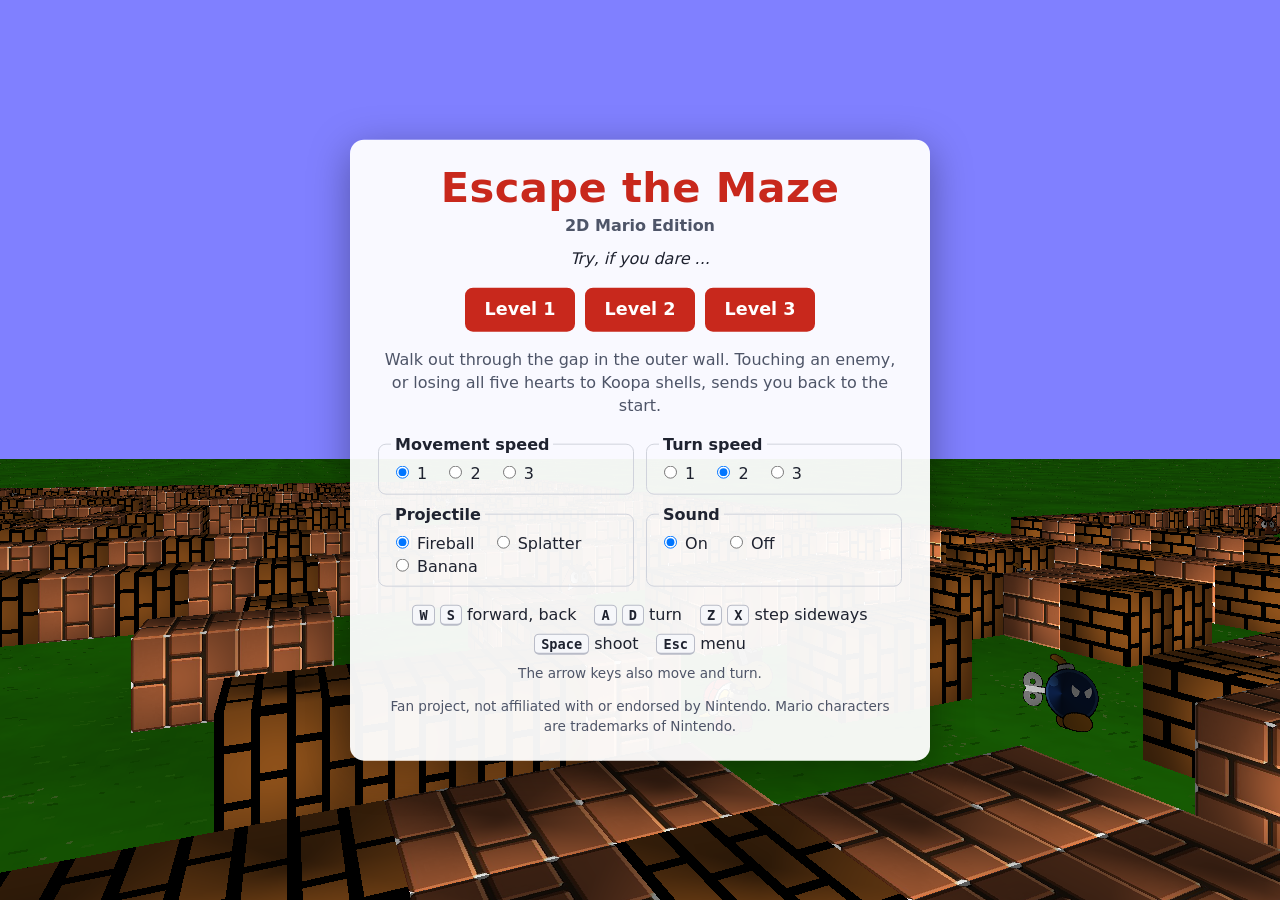
==== commit 94ffc5a5: "refresh the game with png textures, bug fixes and synthesized sounds" ====
--- a/index.html
+++ b/index.html
@@ -1,848 +1,253 @@
-<!DOCTYPE HTML>
-<HTML lang="en">
-	<Head>
-	<Title>Escape the Maze</TITLE>
-		
-		<!-- 
-		GLSL is the language used for shaders (GL Shader Language)
-		
-		Attribute - you specify how to pull the data out of the buffers you supply.
-		Buffers - Data loaded onto the GPU (Normally vertex information)
-		
-		Uniforms - global variables (in GLSL) that you set before you run the shader program
-		
-		Textures - Textures are arrays of data you can randomly acces in your shader program.  
-		
-		Varying - are way for a vertex shader to pass data to the fragmentShader.
-		-->
-		<script id="2dVertexShader" type="notjs">
-		attribute vec4 a_position;	
-		
-		//!!!!!!!!!!!!!!! Texture change !!!!!!!!!!
-		//We no Longer going to read in colors
-		//attribute vec3 vert_color;
-		//However, we want to send the color to
-		//The fragment Shader
-		//varying vec3 fragColor;
-		//WE need to add varying and attributes for the texture vertex.
-		attribute vec2 texcord;
-		varying vec2 v_texcord;		
-		//!!!!!!!!!!!!!!!!!!!!!!!!!!!!!!!!!!!!!!!!!!!!		
-				
-		uniform vec3 transform;
-		uniform vec3 rotation;		
-		
-		uniform vec3 worldLoc;
-		uniform vec3 worldRotation;
-		uniform float n;
-		uniform float f;
-		uniform float r;
-		uniform float t;
-		
-		uniform bool FaceCam;
-		
-		//Lighting
-		varying vec3 fakenormal;
-		varying vec3 v_surfaceToLight1;
-		varying vec3 v_surfaceToLight2;
-		varying vec3 v_surfaceToLight3;
-		varying vec3 v_surfaceToLight4;
-		varying vec3 v_surfaceToLight5;
-		varying vec3 v_surfaceToLight6;
-		varying vec3 v_surfaceToLight7;
-		varying vec3 v_surfaceToLight8;
-		varying vec3 v_surfaceToLight9;
-		varying vec3 v_surfaceToLight10;
-		varying vec3 v_surfaceToView;
-		varying vec3 v_spot_surfaceToLight;
-		
-		//Bad guy spotlight location
-		uniform vec3 BadGuyLoc;
-		
-		vec4 MoveCamera(vec4 pos)
-		{
-			vec3 cw = cos(worldRotation);
-			vec3 sw = sin(worldRotation);
-			mat4 translateView = mat4(1.0,0.0,0.0,0.0,
-									  0.0,1.0,0.0,0.0,
-									  0.0,0.0,1.0,0.0,
-									  -1.0*worldLoc.x,-1.0*worldLoc.y,worldLoc.z,1.0
+<!DOCTYPE html>
+<html lang="en">
+<head>
+	<meta charset="utf-8">
+	<meta name="viewport" content="width=device-width, initial-scale=1">
+	<title>Escape the Maze</title>
+	<meta name="description" content="A first-person Mario-themed maze game in plain WebGL and JavaScript.">
+	<link rel="icon" type="image/png" href="assets/brick.png">
+	<link rel="stylesheet" href="style.css">
+
+	<!--
+	GLSL is the language used for shaders (GL Shader Language)
+
+	Attribute - you specify how to pull the data out of the buffers you supply.
+	Buffers - Data loaded onto the GPU (Normally vertex information)
+
+	Uniforms - global variables (in GLSL) that you set before you run the shader program
+
+	Textures - Textures are arrays of data you can randomly access in your shader program.
+
+	Varying - are way for a vertex shader to pass data to the fragmentShader.
+	-->
+	<script id="2dVertexShader" type="x-shader/x-vertex">
+	attribute vec4 a_position;
+	attribute vec2 texcord;
+	attribute vec3 a_offset;      //world position of a wall cube drawn in a batch, (0, 0, 0) for everything else
+
+	uniform vec3 transform;       //object position
+	uniform vec3 rotation;        //object rotation
+	uniform float scale;          //sprite size
+	uniform vec3 worldLoc;        //camera position
+	uniform vec3 worldRotation;   //camera rotation; only y (the heading) is used
+	uniform float n;
+	uniform float f;
+	uniform float r;
+	uniform float t;
+	uniform bool FaceCam;         //turn the object to face the camera (sprites)
+
+	varying vec2 v_texcord;
+	varying vec3 fakenormal;
+	varying vec3 v_worldPos;
+
+	vec4 MoveCamera(vec4 pos)
+	{
+		vec3 cw = cos(worldRotation);
+		vec3 sw = sin(worldRotation);
+		mat4 translateView = mat4(1.0,0.0,0.0,0.0,
+								  0.0,1.0,0.0,0.0,
+								  0.0,0.0,1.0,0.0,
+								  -1.0*worldLoc.x,-1.0*worldLoc.y,-1.0*worldLoc.z,1.0
+								);
+		mat4 rotateView = mat4(cw.y,0.0,-1.0*sw.y,0.0,
+								0.0,1.0,0.0,0.0,
+								sw.y,0.0,cw.y,0.0,
+								0.0,0.0,0.0,1.0);
+		return rotateView*translateView*pos;
+	}
+
+	vec4 ApplyProjection(vec4 pos)
+	{
+		mat4 ComplexPerspective = mat4(
+									n/r, 0.0,0.0,0.0,
+									0.0, n/t,0.0,0.0,
+									0.0,0.0,-1.0*(f+n)/(f-n),-1.0,
+									0.0,0.0,-2.0*f*n/(f-n),0.0
 									);
-						
-			mat4 rotateView = mat4(cw.y,0.0,-1.0*sw.y,0.0,
-									0.0,1.0,0.0,0.0,
-									sw.y,0.0,cw.y,0.0,
-									0.0,0.0,0.0,1.0);
-			return rotateView*translateView*pos;
-		}
-		
-		vec4 ApplyProjection(vec4 pos)
-		{
-			mat4 SimpleOrtho = mat4  (1,0.0,0.0,0.0,
-							 0.0,1,0.0,0.0, 
-							 0.0,0.0,1,0.0, 
-							 0.0,0.0,0.0,1.0);
-
-			mat4 ComplexPerspective = mat4(
-										n/r, 0.0,0.0,0.0,
-										0.0, n/t,0.0,0.0,
-										0.0,0.0,-1.0*(f+n)/(f-n),-1.0,
-										0.0,0.0,-2.0*f*n/(f-n),0.0
-										);
-			mat4 ComplexOrtho = mat4(	1.0/r,0.0,0.0,0.0,
-										0.0,1.0/t,0.0,0.0,	//If I make the y -1.0/t I will invert the Y-axis.
-										0.0,0.0,1.0,0.0,
-										0.0,0.0,0.0,1.0	//If I make the x and y translate -1, -1 I can put 0,0 in the bottom right.
-									);
-									
-			mat4 SimplePerspective = 	mat4(
-								1.0,0.0,0.0,0.0,
-								0.0,1.0,0.0,0.0,
-								0.0,0.0,-1.0,-1.0,
-								0.0,0.0,-2.0,0.0			
-								);
-			return ComplexPerspective*pos;
-		}
-		
-		vec4 PositionObject(vec4 pos)
-		{
-			mat4 translateM = mat4(1.0,0.0,0.0,0.0,
-						   0.0,1.0,0.0,0.0,
-						   0.0,0.0,1.0,0.0,
-						   transform.x,transform.y,transform.z,1.0);
-			return translateM*pos;	
-		}
-		
-		vec4 LookAt(vec3 F, vec3 U, vec4 pos)
-		{
-			//precision mediump float;
-			vec3 R = cross(F,U);
-			mat4 LookAt = mat4(R.x,R.y,R.z,0.0,
-								U.x,U.y,U.z,0.0,
-								F.x,F.y,F.z,0.0,
-								0.0,0.0,0.0,1.0);
-					
-			return LookAt*pos;	
-		}
-		//Use a function to Rotate the object
-		vec4 RotateObject(vec4 pos)
-		{
-			//This is a nice trick
-			vec3 c = cos(rotation);
-			vec3 s = sin(rotation);
-			
-			//Surprise!  we have to go column firt when we enter the matrix.
-
-			mat4 rotateX = mat4(1.0,0.0,0.0,0.0,
-								0.0,c.x,s.x,0.0,
-								0.0,-1.0*s.x,c.x,0.0,
-								0.0,0.0,0.0,1.0);
-			mat4 rotateY = mat4(c.y,0.0,-1.0*s.y,0.0,
-								0.0,1.0,0.0,0.0,
-								s.y,0.0,c.y,0.0,
-								0.0,0.0,0.0,1.0);
-			mat4 rotateZ = mat4(c.z,s.z,0.0,0.0,
-								-1.0*s.z,c.z,0.0,0.0,
-								0.0,0.0,1.0,0.0,
-								0.0,0.0,0.0,1.0);
-			return rotateX*rotateY*rotateZ*pos;
-		}
-		void main()
-		{
-			if(length(a_position)<5.0)
-			{
-			//fakenormal = vec3(a_position);
+		return ComplexPerspective*pos;
+	}
+
+	vec4 PositionObject(vec4 pos)
+	{
+		mat4 translateM = mat4(1.0,0.0,0.0,0.0,
+					   0.0,1.0,0.0,0.0,
+					   0.0,0.0,1.0,0.0,
+					   transform.x,transform.y,transform.z,1.0);
+		return translateM*pos;
+	}
+
+	vec4 LookAt(vec3 F, vec3 U, vec4 pos)
+	{
+		vec3 R = cross(F,U);
+		mat4 LookAt = mat4(R.x,R.y,R.z,0.0,
+							U.x,U.y,U.z,0.0,
+							F.x,F.y,F.z,0.0,
+							0.0,0.0,0.0,1.0);
+		return LookAt*pos;
+	}
+
+	//Use a function to Rotate the object
+	vec4 RotateObject(vec4 pos)
+	{
+		vec3 c = cos(rotation);
+		vec3 s = sin(rotation);
+		//Matrices are entered column first.
+		mat4 rotateX = mat4(1.0,0.0,0.0,0.0,
+							0.0,c.x,s.x,0.0,
+							0.0,-1.0*s.x,c.x,0.0,
+							0.0,0.0,0.0,1.0);
+		mat4 rotateY = mat4(c.y,0.0,-1.0*s.y,0.0,
+							0.0,1.0,0.0,0.0,
+							s.y,0.0,c.y,0.0,
+							0.0,0.0,0.0,1.0);
+		mat4 rotateZ = mat4(c.z,s.z,0.0,0.0,
+							-1.0*s.z,c.z,0.0,0.0,
+							0.0,0.0,1.0,0.0,
+							0.0,0.0,0.0,1.0);
+		return rotateX*rotateY*rotateZ*pos;
+	}
+
+	void main()
+	{
+		//"Fake normals": the direction of the vertex from the object's centre, so cubes and
+		//sprites are shaded like rounded shapes. The ground is the only large object; it faces up.
+		if(length(a_position)<5.0)
+		{
 			fakenormal = RotateObject(a_position).xyz;
-			}
-			else
-			{
-			//Handle the plane.
+		}
+		else
+		{
 			fakenormal = vec3(0.0,1.0,0.0);
-			}
-			vec4 worldSpace = vec4(0.0,0.0,0.0,1.0);
-			if(FaceCam)
-			{
-				vec3 F = normalize(vec3(worldLoc.x,worldLoc.y,-1.0*worldLoc.z)- transform);
-				vec3 U = vec3(0.0,1.0,0.0);
-				worldSpace = PositionObject(LookAt(F,U,a_position));
-			}
-			else
-			{
-				worldSpace = PositionObject(RotateObject(a_position));
-			}
-			//Lighting Stuff
-			v_surfaceToLight1 = vec3(4,0,4) - worldSpace.xyz;
-			v_surfaceToLight2 = vec3(4,0,52) - worldSpace.xyz;
-			v_surfaceToLight3 = vec3(54,0,4) - worldSpace.xyz;
-			v_surfaceToLight4 = vec3(54,0,16) - worldSpace.xyz;
-			v_surfaceToLight5 = vec3(30,0,30) - worldSpace.xyz;
-			v_surfaceToLight6 = vec3(28,0,0) - worldSpace.xyz;
-			v_surfaceToLight7 = vec3(30,0,20) - worldSpace.xyz;
-			v_surfaceToLight8 = vec3(30,0,46) - worldSpace.xyz;
-			v_surfaceToLight9 = vec3(54,0,30) - worldSpace.xyz;
-			v_surfaceToLight10 = vec3(54,0,52) - worldSpace.xyz;
-			v_surfaceToView = vec3(worldLoc.x,worldLoc.y,-1.0*worldLoc.z) - worldSpace.xyz;
-
-
-			v_spot_surfaceToLight = vec3(5.0,0.0,-2.0) - worldSpace.xyz;	
-			
-			//!!!!!!!!!!!!!!!!!TEXTURE CHANGE
-			//fragColor = vert_color;
-			v_texcord = texcord;
-			//!!!!!!!!!!!!!!!!!!!!!!!!!!!!!!!
-			
-			vec4 cameraSpace = MoveCamera(worldSpace);
-			gl_Position=ApplyProjection(cameraSpace);
-		}		
-		</SCRIPT>
-		<script id="2dFragmentShader" type="notjs">
-		//Fragment shaders do not have precision so we have to set it.
-		precision mediump float;
-		//varying vec3 fragColor;
-		
-		uniform vec3 temp;
-		varying vec3 fakenormal;
-		varying vec3 v_surfaceToLight1;
-		varying vec3 v_surfaceToLight2;
-		varying vec3 v_surfaceToLight3;
-		varying vec3 v_surfaceToLight4;
-		varying vec3 v_surfaceToLight5;
-		varying vec3 v_surfaceToLight6;
-		varying vec3 v_surfaceToLight7;
-		varying vec3 v_surfaceToLight8;
-		varying vec3 v_surfaceToLight9;
-		varying vec3 v_surfaceToLight10;
-		varying vec3 v_surfaceToView; 
-		varying vec3 v_spot_surfaceToLight;
-		
-		//!!!!!!!!!!!!!!!!Texture change !!!!!!!!!!!!!!!
-		varying vec2 v_texcord;
-		uniform sampler2D sampler;
-		//!!!!!!!!!!!!!!!!!!!!!!!!!!!!!!!!!!!!!!!!!!!!!!
-		
-		void main()
-		{
-			//gl_FragColor = vec4(fragColor,1); //Between 0 and 1.
-			
-			float ambient = .3;	
-			
-			//gl_FragColor=vec4(ambient*fragColor,1);
-			float d_light = dot(normalize(fakenormal),normalize(vec3(30,5,30)))*.3;
-			if (d_light <0.0)
-			{
-				d_light = 0.0;
-			}
-			//gl_FragColor = vec4(fragColor*(ambient+d_light),1);
-			float p_light1 = dot(normalize(fakenormal),normalize(v_surfaceToLight1))*2.0/length(v_surfaceToLight1);
-			float p_light2 = dot(normalize(fakenormal),normalize(v_surfaceToLight2))*2.0/length(v_surfaceToLight2);
-			float p_light3 = dot(normalize(fakenormal),normalize(v_surfaceToLight3))*2.0/length(v_surfaceToLight3);
-			float p_light4 = dot(normalize(fakenormal),normalize(v_surfaceToLight4))*2.0/length(v_surfaceToLight4);
-			float p_light5 = dot(normalize(fakenormal),normalize(v_surfaceToLight5))*2.0/length(v_surfaceToLight5);
-			float p_light6 = dot(normalize(fakenormal),normalize(v_surfaceToLight6))*2.0/length(v_surfaceToLight6);
-			float p_light7 = dot(normalize(fakenormal),normalize(v_surfaceToLight7))*2.0/length(v_surfaceToLight7);
-			float p_light8 = dot(normalize(fakenormal),normalize(v_surfaceToLight8))*2.0/length(v_surfaceToLight8);
-			float p_light9 = dot(normalize(fakenormal),normalize(v_surfaceToLight9))*2.0/length(v_surfaceToLight9);
-			float p_light10 = dot(normalize(fakenormal),normalize(v_surfaceToLight10))*2.0/length(v_surfaceToLight10);
-			if(p_light1 <0.0)
-			{
-				p_light1 = 0.0;
-			}
-			if(p_light2 <0.0)
-			{
-				p_light2 = 0.0;
-			}
-			if(p_light3 <0.0)
-			{
-				p_light3 = 0.0;
-			}
-			if(p_light4 <0.0)
-			{
-				p_light4 = 0.0;
-			}
-			if(p_light5 <0.0)
-			{
-				p_light5 = 0.0;
-			}
-			if(p_light6 <0.0)
-			{
-				p_light6 = 0.0;
-			}
-			if(p_light7 <0.0)
-			{
-				p_light7 = 0.0;
-			}
-			if(p_light8 <0.0)
-			{
-				p_light8 = 0.0;
-			}
-			if(p_light9 <0.0)
-			{
-				p_light9 = 0.0;
-			}
-			if(p_light10 <0.0)
-			{
-				p_light10 = 0.0;
-			}
-			
-			//For specularity
-			//vec3 halfVector = normalize(normalize(v_surfaceToLight)+normalize(v_surfaceToView));
-			//float p_specular = 0.0;
-			//float Shine = 500.0;
-			/*if(p_light >0.1)
-			{
-				p_specular = pow(dot(normalize(fakenormal),halfVector),Shine);///length(v_surfaceToLight);
-				if(p_specular <0.01)
-				{
-				p_specular = 0.0;
-				}
-				if(p_specular >1.0)
-				{
-				p_specular = 0.0;
-				}
-				//p_light += p_specular;
-			}*/
-			
-			//gl_FragColor = vec4( fragColor*(p_light+d_light+ambient),1);
-			//gl_FragColor.rgb += p_specular*vec3(.8,.8,.8);//+_p2_specular+p3_specular...etc.;//*Specularity Color...
-			
-			/*
-			float spot_light_power =0.0;
-			float spot_light = dot(normalize(v_spot_surfaceToLight),vec3(1,0,0));//- light dir;
-			if(spot_light >= .999)
-			{
-			spot_light_power = dot(normalize(fakenormal),normalize(v_spot_surfaceToLight));
-				if(spot_light_power <0.0)
-				{
-					spot_light_power = 0.0;
-				}
-			}
-			gl_FragColor = vec4(fragColor*(spot_light_power+ambient),1);
-			*/
-			vec4 tempColor = texture2D(sampler,v_texcord);
-			if(tempColor.w<1.0)
-			{
-				discard;
-			}
-			gl_FragColor = vec4(tempColor.zyx*(p_light1+p_light2+p_light3+p_light4+p_light5+p_light6+p_light7+p_light8+p_light9+p_light10+d_light+ambient),1);
-		}
-		</script>
-		
-		<script src="webgl_interface.js"></script>		
-		<script src="BasicGameObject.js"></script>
-		<script>
-		class main
-		{	
-			constructor()
-			{
-				this.Enemy = [];
-				this.Solid = [];
-				this.Camera = [];
-				this.Moving = [];
-				this.Ground = [];
-				this.ObjectCounter = 0;			
-
-				this.myWEBGL = new WebGL_Interface();
-				this.myTriangle = [];
-				this.Keys = [];
-				this.currentLevel = 0;
-				this.currentMovementSpeed = 0.25;
-				this.currentRotationSpeed = 0.01;
-				this.currentCharacterProjectile = 1;
-			}
-			
-			UpdateAll()
-			{
-				for(var i in this.Enemy)
-				{
-					this.Enemy[i].Update();
-				}
-				for(var i in this.Solid)
-				{
-					this.Solid[i].Update();
-				}
-				for(var i in this.Camera)
-				{
-					this.Camera[i].Update();
-				}
-				for(var i in this.Moving)
-				{
-					this.Moving[i].Update();
-				}
-			}
-			
-			RenderAll()
-			{
-				gl.clear(gl.COLOR_BUFFER_BIT);
-				for(var i in this.Enemy)
-				{
-					this.Enemy[i].Render(this.myWEBGL.program);
-				}
-				for(var i in this.Solid)
-				{
-					this.Solid[i].Render(this.myWEBGL.program);
-				}
-				for(var i in this.Camera)
-				{
-					this.Camera[i].Render(this.myWEBGL.program);
-				}
-				for(var i in this.Moving)
-				{
-					this.Moving[i].Render(this.myWEBGL.program);
-				}
-				for(var i in this.Ground)
-				{
-					this.Ground[i].Render(this.myWEBGL.program);
-				}
-			
-			}
-			CheckCollision(loc1,rad1,loc2, rad2)
-			{
-				var range = rad1 + rad2;
-				var distance = Math.sqrt(Math.pow(loc1[0]-loc2[0],2) + Math.pow(loc1[1]-loc2[1],2) + Math.pow(loc1[2]+loc2[2],2))
-				 	//console.log("Loc1: " + loc1 + "Loc2: " + loc2);
-				 	//console.log("Distance: " + distance + " range: " + range)
-				if (distance < range)
-					return true;
-				return false;
-			}
-			Level1()
-			{
-				for(var i in this.Camera) 
-				{
-					this.Camera[i].loc = [30,0,-30]; //maze 1
-					this.Camera[i].rot = [0,4.5,0];
-				}
-				this.currentLevel = 1;
-				canvas.style.zIndex = 2;
-				titleMenu.style.zIndex = 1;
-				theme_song.play();
-			}
-			Level2()
-			{
-				for(var i in this.Camera)
-				{
-					this.Camera[i].loc = [30,0,40]; //maze 2
-					this.Camera[i].rot = [0,5,0];
-				}
-				this.currentLevel = 2;
-				canvas.style.zIndex = 2;
-				titleMenu.style.zIndex = 1;
-				theme_song.play();
-			}
-			Level3()
-			{
-				for(var i in this.Camera)
-				{
-					this.Camera[i].loc = [-40,5,-30]; //maze 3
-					this.Camera[i].rot = [0,2,0];
-				}
-				this.currentLevel = 3;
-				canvas.style.zIndex = 2;
-				titleMenu.style.zIndex = 1;
-				theme_song.play();
-			}
-			BackToTitleMenu()
-			{
-				canvas.style.zIndex = 1;
-				titleMenu.style.zIndex = 2;
-				document.getElementById("result").innerHTML = "Good luck this time around, it gets harder and harder";
-				theme_song.stop();
-			}
-			ChangeMovementSpeed()
-			{
-				var movement_speed_radio_group = document.getElementsByName('movement_speed'); 
-				if(movement_speed_radio_group[0].checked)
-					m.currentMovementSpeed = 0.25;
-				else if(movement_speed_radio_group[1].checked)
-					m.currentMovementSpeed = 0.35;
-				else if(movement_speed_radio_group[2].checked)
-					m.currentMovementSpeed = 0.45;
-			}
-			ChangeRotationSpeed()
-			{
-				var rotation_speed_radio_group = document.getElementsByName('rotation_speed'); 
-				if(rotation_speed_radio_group[0].checked)
-					m.currentRotationSpeed = 0.01;
-				else if(rotation_speed_radio_group[1].checked)
-					m.currentRotationSpeed = 0.05;
-				else if(rotation_speed_radio_group[2].checked)
-					m.currentRotationSpeed = 0.10;
-			}
-			ChangeCharacterProjectile()
-			{
-				var character_projectile_radio_group = document.getElementsByName('character_projectile'); 
-				if(character_projectile_radio_group[0].checked)
-					m.currentCharacterProjectile = 1;
-				else if(character_projectile_radio_group[1].checked)
-					m.currentCharacterProjectile = 2;
-				else if(character_projectile_radio_group[2].checked)
-					m.currentCharacterProjectile = 3;
-			}
-			
-			CreateObject(type, prefab, loc, rot, hp)
-			{
-				//type 0 = Enemy
-				//type 1 = solid
-				//type 2 = Camera
-				//type 3 = Moving
-				//type 4 = Ground
-				var temp = new prefab;
-				var id = "ID"+this.ObjectCounter;
-				this.ObjectCounter++;
-				temp.id = id;
-				temp.prefab = prefab;
-				temp.loc = loc;
-				temp.rot = rot;
-				temp.hp = hp;
-					switch(type)
-					{
-						case 0:
-							this.Enemy[id] = temp;
-						break;
-						case 1:
-							this.Solid[id] = temp;
-						break;
-						case 2:
-							this.Camera[id] = temp;
-						break;
-						case 3:
-							this.Moving[id] = temp;
-						break;
-						case 4:
-							this.Ground[id] = temp;
-						break;
-						default:
-						break;
-					}		
-				return temp;
-				}
-			
-			DestroyObject(id)
-			{
-				if(id in this.Enemy)
-				{
-					delete this.Enemy[id];
-				}
-				if(id in this.Solid)
-				{
-					delete this.Solid[id];
-				}
-				if(id in this.Camera)
-				{
-					delete this.Camera[id];
-				}
-				if(id in this.Moving)
-				{
-					delete this.Moving[id];
-				}
-				if(id in this.Ground)
-				{
-					delete this.Ground[id];
-				}
-			}
-			
-			KeyDown(event)
-			{
-				this.Keys[String.fromCharCode(event.keyCode)] = true;
-				//console.log(String.fromCharCode(event.keyCode) +" should be true - "+this.Keys[String.fromCharCode(event.keyCode)]);
-			}
-			
-			KeyUp(event)
-			{
-				this.Keys[String.fromCharCode(event.keyCode)] = false;
-				//console.log(String.fromCharCode(event.keyCode) +" should be false - "+this.Keys[String.fromCharCode(event.keyCode)]);
-			}
-			MouseClick(event)
-			{
-				var rect = canvas.getBoundingClientRect();
-				var realX = event.clientX - rect.left;
-				var realY = event.clientY - rect.top;
-				//console.log(realX+","+realY);
-				var x = -1 + 2*realX/myCanvas.width;
-				var y = -1 + 2*(myCanvas.height - realY)/myCanvas.height;
-				//console.log("The click occurred on "+x+","+y);
-			}
-			
-			//Static call backs
-			static keyD(event)
-			{
-				m.KeyDown(event);
-			}
-			static keyU(event)
-			{
-				m.KeyUp(event);
-			}
-			static mouseH(event)
-			{
-				m.MouseClick(event);
-			}
-			static MainLoop()
-			{
-				m.UpdateAll();
-				m.RenderAll();
-				requestAnimationFrame(main.MainLoop);
-			}
-		}
-		function sound(src)
-		{
-		    this.sound = document.createElement("audio");
-		    this.sound.src = src;
-		    this.sound.setAttribute("preload", "auto");
-		    this.sound.setAttribute("controls", "none");
-		    this.sound.style.display = "none";
-		    document.body.appendChild(this.sound);
-		    this.play = function()
-		    {
-		        this.sound.play();
-		    }
-		    this.stop = function()
-		    {
-		        this.sound.pause();
-		    }    
-		}
-		</script>
-	</Head>
-
-	<BODY style="padding: 15px;">
-		<div id="container" style = "width: 1400px; height: 650px; position: relative;">
-			<CANVAS id="myCanvas" width="1400" height="650" style = "border: 1px solid #000; position: absolute; z-index: 1">
-					Your browser does not support canvas.
-			</CANVAS>
-			<div id="titleMenu" style = "width: 1400px; height: 650px; background-color: white; border: 1px solid #000; position: absolute; z-index: 2">
-				<p>Escape the Maze</p>
-				<p>2D Mario Edition</p>
-				<button id="buttonLevel1" onclick="m.Level1()">Level 1</button>
-				<button id="buttonLevel2" onclick="m.Level2()">Level 2</button>
-				<button id="buttonLevel3" onclick="m.Level3()">Level 3</button>
-				<br>
-				<br>
-		        <legend>Movement Speed</legend>      
-		        <input type="radio" id="movement_1" name="movement_speed" value="1" onchange="m.ChangeMovementSpeed()" checked>
-		        <label for="movement_1">1</label>
-		        <input type="radio" id="movement_2" name="movement_speed" value="2" onchange="m.ChangeMovementSpeed()">
-		        <label for="movement_2">2</label>
-		        <input type="radio" id="movement_3" name="movement_speed" value="3" onchange="m.ChangeMovementSpeed()">
-		        <label for="movement_3">3</label>
-		        <br><br>
-		        <legend>Rotation Speed</legend>      
-		        <input type="radio" id="rotation_1" name="rotation_speed" value="1" onchange="m.ChangeRotationSpeed()" checked>
-		        <label for="rotation_1">1</label>
-		        <input type="radio" id="rotation_2" name="rotation_speed" value="2" onchange="m.ChangeRotationSpeed()">
-		        <label for="rotation_2">2</label>
-		        <input type="radio" id="rotation_3" name="rotation_speed" value="3" onchange="m.ChangeRotationSpeed()">
-		        <label for="rotation_3">3</label>
-		        <br><br>
-		        <legend>Character Projectile</legend>      
-		        <input type="radio" id="Fireball" name="character_projectile" value="Fireball" onchange="m.ChangeCharacterProjectile()" checked>
-		        <label for="Fireball">Fireball</label> 
-		        <input type="radio" id="Splatter" name="character_projectile" value="Splatter" onchange="m.ChangeCharacterProjectile()">
-		        <label for="Splatter">Splatter</label> 
-		        <input type="radio" id="Banana" name="character_projectile" value="Banana" onchange="m.ChangeCharacterProjectile()">
-		        <label for="Banana">Banana</label>
-			</div>
+		}
+		vec4 worldSpace = vec4(0.0,0.0,0.0,1.0);
+		if(FaceCam)
+		{
+			vec3 F = normalize(worldLoc - transform);
+			vec3 U = vec3(0.0,1.0,0.0);
+			worldSpace = PositionObject(LookAt(F,U,vec4(a_position.xyz*scale,1.0)));
+		}
+		else
+		{
+			worldSpace = PositionObject(RotateObject(a_position)) + vec4(a_offset,0.0);
+		}
+		v_worldPos = worldSpace.xyz;
+		v_texcord = texcord;
+		gl_Position = ApplyProjection(MoveCamera(worldSpace));
+	}
+	</script>
+	<script id="2dFragmentShader" type="x-shader/x-fragment">
+	//Fragment shaders do not have a default precision, so we have to set it.
+	#ifdef GL_FRAGMENT_PRECISION_HIGH
+	precision highp float;
+	#else
+	precision mediump float;
+	#endif
+
+	uniform sampler2D sampler;
+	uniform vec3 lights[10];      //point lights, all in the first maze
+
+	varying vec2 v_texcord;
+	varying vec3 fakenormal;
+	varying vec3 v_worldPos;
+
+	void main()
+	{
+		vec4 tempColor = texture2D(sampler,v_texcord);
+		//Only fully opaque texels are drawn; everything else is see-through.
+		if(tempColor.a<1.0)
+		{
+			discard;
+		}
+		vec3 normal = normalize(fakenormal);
+		float ambient = .3;
+		float d_light = max(dot(normal,normalize(vec3(30,5,30)))*.3,0.0);
+		float p_light = 0.0;
+		for(int i = 0; i < 10; i++)
+		{
+			vec3 surfaceToLight = lights[i] - v_worldPos;
+			p_light += max(dot(normal,normalize(surfaceToLight))*2.0/length(surfaceToLight),0.0);
+		}
+		gl_FragColor = vec4(tempColor.rgb*(p_light+d_light+ambient),1);
+	}
+	</script>
+</head>
+
+<body>
+	<div id="container">
+		<canvas id="myCanvas" tabindex="-1">Your browser does not support canvas.</canvas>
+
+		<div id="hud" hidden>
+			<div class="hud-bar">
+				<span id="levelLabel">Level 1</span>
+				<span id="hp" class="hearts" role="img" aria-label="Health 5 of 5"></span>
+				<button id="backToTitleMenu" type="button">Menu <kbd>Esc</kbd></button>
+			</div>
+			<p id="result" role="status"></p>
 		</div>
-		<p id="result">Try, if you dare ...</p>
-		<p id="hp">Current Player Health: 5</p>
-		<button id="backToTitleMenu" onclick="m.BackToTitleMenu()">Back to Title Menu</button>
-		
-		<SCRIPT>
-			var canvas = document.getElementById("myCanvas");
-			var gl = canvas.getContext("webgl");
-			var m = new main();
-			window.onkeydown = main.keyD;
-			window.onkeyup = main.keyU;
-			canvas.addEventListener("click",main.mouseH);
-			var titleMenu = document.getElementById("titleMenu");
-			var theme_song = new sound("song.mp3");
-			var fire_crackle = new sound("fire_crackle.mp3");
-			var shell_ricochet = new sound("shell_ricochet.mp3");
-
-			var maze1 = [
-			  [1,2,1,2,1,2,1,2,1,2,1,2,1,0,0,0,1,2,1,2,1,2,1,2,1,2,1,2,1,2],
-			  [2,0,0,0,1,0,0,0,0,0,0,0,0,0,5,0,0,0,1,0,0,0,0,0,0,1,0,0,0,1],
-			  [1,0,4,0,1,0,0,0,0,0,6,0,0,0,0,0,0,0,0,0,0,0,0,0,0,0,0,4,0,2],
-			  [2,0,0,0,0,0,0,2,1,0,0,0,0,0,1,2,0,0,0,0,0,1,2,0,0,0,0,0,0,1],
-			  [1,0,0,5,0,0,0,2,1,0,0,2,0,0,1,2,0,0,0,0,2,1,2,1,2,1,0,0,0,2],
-			  [2,0,0,0,0,2,1,0,0,0,0,1,0,0,0,2,0,0,0,2,1,0,0,0,2,1,0,0,0,1],
-			  [1,0,0,0,1,2,0,0,0,5,0,2,2,0,0,1,0,5,0,1,2,0,0,0,1,0,0,0,0,2],
-			  [2,0,0,0,1,1,0,0,0,0,0,1,2,0,0,2,0,0,0,2,1,0,0,1,2,0,0,0,0,1],
-			  [1,0,0,0,1,2,0,0,1,0,0,0,2,0,0,0,0,0,0,1,2,0,0,0,0,0,0,0,0,2],
-			  [2,0,0,0,1,2,0,0,1,0,0,0,0,0,0,0,0,0,0,2,1,0,0,0,0,0,0,0,0,1],
-			  [1,0,0,0,0,0,0,0,0,0,6,0,0,0,0,0,0,0,0,2,2,0,0,1,2,0,0,0,0,2],
-			  [2,0,0,0,0,0,0,0,0,0,0,0,2,2,0,0,0,0,1,1,1,0,0,1,1,0,0,1,2,1],
-			  [2,0,0,0,1,2,1,1,2,0,0,0,2,2,1,2,0,0,1,2,2,0,0,1,2,0,0,2,1,2],
-			  [1,0,0,0,0,0,0,0,1,0,0,2,1,2,1,2,1,2,1,0,0,0,0,1,0,0,0,1,1,1],
-			  [2,0,0,0,0,0,0,0,1,0,0,2,2,0,0,0,0,0,1,0,0,0,0,0,0,0,0,0,0,2],
-			  [1,0,0,0,1,2,0,0,1,0,0,1,0,0,0,0,0,0,2,0,2,0,0,6,0,0,0,4,0,1],
-			  [2,0,0,0,0,2,0,0,0,0,0,1,0,0,0,0,0,0,1,1,2,0,0,0,0,1,0,0,0,2],
-			  [1,0,0,0,0,0,0,0,0,0,0,2,0,0,0,2,1,2,2,0,0,0,0,0,0,2,0,0,0,1],
-			  [2,0,0,0,0,0,0,0,2,1,1,1,0,0,0,2,1,2,0,0,0,0,0,1,1,1,0,0,0,2],
-			  [1,0,0,0,1,0,0,0,1,2,0,0,0,0,0,0,0,0,0,5,0,1,2,1,2,1,0,0,0,1],
-			  [2,0,0,0,2,2,1,2,2,1,0,0,0,0,0,0,0,0,0,0,0,0,2,2,1,2,0,0,0,2],
-			  [1,0,0,0,1,2,1,1,0,0,0,0,2,1,0,0,0,1,2,1,0,0,0,0,2,1,0,0,0,1],
-			  [2,0,0,0,0,0,1,1,0,0,0,0,2,2,0,0,0,1,1,2,0,0,0,0,0,2,0,0,0,2],
-			  [1,0,0,0,0,0,2,1,0,0,1,2,2,0,0,0,0,0,2,1,2,0,0,0,0,1,0,0,0,1],
-			  [2,0,0,0,2,1,1,1,0,0,1,2,0,0,0,0,0,0,2,2,2,1,0,0,0,2,0,0,0,2],
-			  [1,0,0,0,1,2,1,0,0,0,1,2,0,0,1,0,0,0,1,1,2,2,0,0,0,1,0,0,0,1],
-			  [2,0,0,0,1,2,0,0,6,0,0,0,0,0,1,2,0,0,0,1,2,1,0,0,0,0,0,0,0,2],
-			  [2,0,0,0,0,0,0,0,0,0,0,0,0,0,1,2,0,0,0,0,0,0,0,0,6,0,0,0,0,1],
-			  [1,2,2,0,0,0,0,0,1,1,1,2,2,2,1,2,0,0,0,0,0,0,0,0,0,0,0,2,1,2],
-			  [2,1,2,1,2,1,2,1,2,1,2,1,2,1,2,1,2,1,2,1,2,1,2,1,2,1,2,1,2,1]
-			];
-
-			var maze2 = [
-			  [1,2,1,2,1,2,1,2,1,2,1,2,1,0,0,0,1,2,1,2,1,2,1,2,1,2,1,2,1,2],
-			  [2,0,0,0,1,0,0,0,0,0,0,0,0,0,5,0,0,0,1,0,0,0,0,0,0,1,0,0,0,1],
-			  [1,0,4,0,1,0,0,0,0,0,6,0,0,0,0,0,0,0,0,0,0,0,0,0,0,0,0,4,0,2],
-			  [2,0,0,0,0,0,0,2,1,0,0,0,0,0,1,2,0,0,0,0,0,1,2,0,0,0,0,0,0,1],
-			  [1,0,0,5,0,0,0,2,1,0,0,2,0,0,1,2,0,0,0,0,2,1,2,1,2,1,0,0,0,2],
-			  [2,0,0,0,0,2,1,0,0,0,0,1,0,0,0,2,0,0,0,2,1,0,0,0,2,1,0,0,0,1],
-			  [1,0,0,0,1,2,0,0,0,5,0,2,2,0,0,1,0,5,0,1,2,0,0,0,1,0,0,0,0,2],
-			  [2,0,0,0,1,1,0,0,0,0,0,1,2,0,0,2,0,0,0,2,1,0,0,1,2,0,0,0,0,1],
-			  [1,0,0,0,1,2,0,0,1,0,0,0,2,0,0,0,0,0,0,1,2,0,0,0,0,0,0,0,0,2],
-			  [2,0,0,0,1,2,0,0,1,0,0,0,0,0,0,0,0,0,0,2,1,0,0,0,0,0,0,0,0,1],
-			  [1,0,0,0,0,0,0,0,0,0,6,0,0,0,0,0,0,0,0,2,2,0,0,1,2,0,0,0,0,2],
-			  [2,0,0,0,0,0,0,0,0,0,0,0,2,2,0,0,0,0,1,1,1,0,0,1,1,0,0,1,2,1],
-			  [2,0,0,0,1,2,1,1,2,0,0,0,2,2,1,2,0,0,1,2,2,0,0,1,2,0,0,2,1,2],
-			  [1,0,0,0,0,0,0,0,1,0,0,2,1,2,1,2,1,2,1,0,0,0,0,1,0,0,0,1,1,1],
-			  [2,0,0,0,0,0,0,0,1,0,0,2,2,0,0,0,0,0,1,0,0,0,0,0,0,0,0,0,0,2],
-			  [1,0,0,0,1,2,0,0,1,0,0,1,0,0,0,0,0,0,2,0,2,0,0,6,0,0,0,4,0,1],
-			  [2,0,0,0,0,2,0,0,0,0,0,1,0,0,0,0,0,0,1,1,2,0,0,0,0,1,0,0,0,2],
-			  [1,0,0,0,0,0,0,0,0,0,0,2,0,0,0,2,1,2,2,0,0,0,0,0,0,2,0,0,0,1],
-			  [2,0,0,0,0,0,0,0,2,1,1,1,0,0,0,2,1,2,0,0,0,0,0,1,1,1,0,0,0,2],
-			  [1,0,0,0,1,0,0,0,1,2,0,0,0,0,0,0,0,0,0,5,0,1,2,1,2,1,0,0,0,1],
-			  [2,0,0,0,2,2,1,2,2,1,0,0,0,0,0,0,0,0,0,0,0,0,2,2,1,2,0,0,0,2],
-			  [1,0,0,0,1,2,1,1,0,0,0,0,2,1,0,0,0,1,2,1,0,0,0,0,2,1,0,0,0,1],
-			  [2,0,0,0,0,0,1,1,0,0,0,0,2,2,0,0,0,1,1,2,0,0,0,0,0,2,0,0,0,2],
-			  [1,0,0,0,0,0,2,1,0,0,1,2,2,0,0,0,0,0,2,1,2,0,0,0,0,1,0,0,0,1],
-			  [2,0,0,0,2,1,1,1,0,0,1,2,0,0,0,0,0,0,2,2,2,1,0,0,0,2,0,0,0,2],
-			  [1,0,0,0,1,2,1,0,0,0,1,2,0,0,1,0,0,0,1,1,2,2,0,0,0,1,0,0,0,1],
-			  [2,0,0,0,1,2,0,0,6,0,0,0,0,0,1,2,0,0,0,1,2,1,0,0,0,0,0,0,0,2],
-			  [2,0,0,0,0,0,0,0,0,0,0,0,0,0,1,2,0,0,0,0,0,0,0,0,6,0,0,0,0,1],
-			  [1,2,2,0,0,0,0,0,1,1,1,2,2,2,1,2,0,0,0,0,0,0,0,0,0,0,0,2,1,2],
-			  [2,1,2,1,2,1,2,1,2,1,2,1,2,1,2,1,2,1,2,1,2,1,2,1,2,1,2,1,2,1]
-			];
-
-			var maze3 = [
-			  [1,2,1,2,1,2,1,2,1,2,1,2,1,0,0,0,1,2,1,2,1,2,1,2,1,2,1,2,1,2],
-			  [2,0,0,0,1,0,0,0,0,0,0,0,0,0,5,0,0,0,1,0,0,0,0,0,0,1,0,0,0,1],
-			  [1,0,4,0,1,0,0,0,0,0,6,0,0,0,0,0,0,0,0,0,0,0,0,0,0,0,0,4,0,2],
-			  [2,0,0,0,0,0,0,2,1,0,0,0,0,0,1,2,0,0,0,0,0,1,2,0,0,0,0,0,0,1],
-			  [1,0,0,5,0,0,0,2,1,0,0,2,0,0,1,2,0,0,0,0,2,1,2,1,2,1,0,0,0,2],
-			  [2,0,0,0,0,2,1,0,0,0,0,1,0,0,0,2,0,0,0,2,1,0,0,0,2,1,0,0,0,1],
-			  [1,0,0,0,1,2,0,0,0,5,0,2,2,0,0,1,0,5,0,1,2,0,0,0,1,0,0,0,0,2],
-			  [2,0,0,0,1,1,0,0,0,0,0,1,2,0,0,2,0,0,0,2,1,0,0,1,2,0,0,0,0,1],
-			  [1,0,0,0,1,2,0,0,1,0,0,0,2,0,0,0,0,0,0,1,2,0,0,0,0,0,0,0,0,2],
-			  [2,0,0,0,1,2,0,0,1,0,0,0,0,0,0,0,0,0,0,2,1,0,0,0,0,0,0,0,0,1],
-			  [1,0,0,0,0,0,0,0,0,0,6,0,0,0,0,0,0,0,0,2,2,0,0,1,2,0,0,0,0,2],
-			  [2,0,0,0,0,0,0,0,0,0,0,0,2,2,0,0,0,0,1,1,1,0,0,1,1,0,0,1,2,1],
-			  [2,0,0,0,1,2,1,1,2,0,0,0,2,2,1,2,0,0,1,2,2,0,0,1,2,0,0,2,1,2],
-			  [1,0,0,0,0,0,0,0,1,0,0,2,1,2,1,2,1,2,1,0,0,0,0,1,0,0,0,1,1,1],
-			  [2,0,0,0,0,0,0,0,1,0,0,2,2,0,0,0,0,0,1,0,0,0,0,0,0,0,0,0,0,2],
-			  [1,0,0,0,1,2,0,0,1,0,0,1,0,0,0,0,0,0,2,0,2,0,0,6,0,0,0,4,0,1],
-			  [2,0,0,0,0,2,0,0,0,0,0,1,0,0,0,0,0,0,1,1,2,0,0,0,0,1,0,0,0,2],
-			  [1,0,0,0,0,0,0,0,0,0,0,2,0,0,0,2,1,2,2,0,0,0,0,0,0,2,0,0,0,1],
-			  [2,0,0,0,0,0,0,0,2,1,1,1,0,0,0,2,1,2,0,0,0,0,0,1,1,1,0,0,0,2],
-			  [1,0,0,0,1,0,0,0,1,2,0,0,0,0,0,0,0,0,0,5,0,1,2,1,2,1,0,0,0,1],
-			  [2,0,0,0,2,2,1,2,2,1,0,0,0,0,0,0,0,0,0,0,0,0,2,2,1,2,0,0,0,2],
-			  [1,0,0,0,1,2,1,1,0,0,0,0,2,1,0,0,0,1,2,1,0,0,0,0,2,1,0,0,0,1],
-			  [2,0,0,0,0,0,1,1,0,0,0,0,2,2,0,0,0,1,1,2,0,0,0,0,0,2,0,0,0,2],
-			  [1,0,0,0,0,0,2,1,0,0,1,2,2,0,0,0,0,0,2,1,2,0,0,0,0,1,0,0,0,1],
-			  [2,0,0,0,2,1,1,1,0,0,1,2,0,0,0,0,0,0,2,2,2,1,0,0,0,2,0,0,0,2],
-			  [1,0,0,0,1,2,1,0,0,0,1,2,0,0,1,0,0,0,1,1,2,2,0,0,0,1,0,0,0,1],
-			  [2,0,0,0,1,2,0,0,6,0,0,0,0,0,1,2,0,0,0,1,2,1,0,0,0,0,0,0,0,2],
-			  [2,0,0,0,0,0,0,0,0,0,0,0,0,0,1,2,0,0,0,0,0,0,0,0,6,0,0,0,0,1],
-			  [1,2,2,0,0,0,0,0,1,1,1,2,2,2,1,2,0,0,0,0,0,0,0,0,0,0,0,2,1,2],
-			  [2,1,2,1,2,1,2,1,2,1,2,1,2,1,2,1,2,1,2,1,2,1,2,1,2,1,2,1,2,1]
-			];
-
-			m.CreateObject(4,Ground,[0,-1,0],[0,0,0],0);
-			var camera = m.CreateObject(2,Camera,[30,5,-30],[0,4.5,0],5);
-
-			for(var i=0; i<60; i+=2)
-			{
-				for(var j=0; j<60; j+=2)
-				{
-					if(maze1[i/2][j/2] == 1)
-					{
-						m.CreateObject(1, Block, [j,0,i],[0,0,0],0);
-					}
-					else if (maze1[i/2][j/2] == 2)
-					{
-						m.CreateObject(1, Block, [j,0,i],[0,0,0],0).ChangeToRock();
-					}
-					else if (maze1[i/2][j/2] == 4)
-					{
-						m.CreateObject(0,Quad,[j,0,i],[0,0,0],3).ChangeToGoomba0();
-					}
-					else if (maze1[i/2][j/2] == 5)
-					{
-						m.CreateObject(0,Quad,[j,0,i],[0,0,0],1).ChangeToBombomb0();
-					}
-					else if (maze1[i/2][j/2] == 6)
-					{
-						m.CreateObject(0,Quad,[j,0,i],[0,0,0],2).ChangeToKoopa0();
-					}
-				}
-			}
-
-			for(var i=0; i<60; i+=2)
-			{
-				for(var j=-10; j>-70; j-=2)
-				{
-					if(maze2[i/2][(-j-10)/2] == 1)
-					{
-						m.CreateObject(1, Block, [j,0,i],[0,0,0],0);
-					}
-					else if (maze2[i/2][(-j-10)/2] == 2)
-					{
-						m.CreateObject(1, Block, [j,0,i],[0,0,0],0).ChangeToRock();
-					}
-					else if (maze2[i/2][(-j-10)/2] == 4)
-					{
-						m.CreateObject(0,Quad,[j,0,i],[0,0,0],4).ChangeToGoomba0();
-					}
-					else if (maze2[i/2][(-j-10)/2] == 5)
-					{
-						m.CreateObject(0,Quad,[j,0,i],[0,0,0],2).ChangeToBombomb0();
-					}
-					else if (maze2[i/2][(-j-10)/2] == 6)
-					{
-						m.CreateObject(0,Quad,[j,0,i],[0,0,0],3).ChangeToKoopa0();
-					}
-				}
-			}
-
-			for(var i=-10; i>-70; i-=2)
-			{
-				for(var j=0; j<60; j+=2)
-				{
-					if(maze2[(-i-10)/2][j/2] == 1)
-					{
-						m.CreateObject(1, Block, [j,0,i],[0,0,0],0);
-					}
-					else if (maze2[(-i-10)/2][j/2] == 2)
-					{
-						m.CreateObject(1, Block, [j,0,i],[0,0,0],0).ChangeToRock();
-					}
-					else if (maze2[(-i-10)/2][j/2] == 4)
-					{
-						m.CreateObject(0,Quad,[j,0,i],[0,0,0],5).ChangeToGoomba0();
-					}
-					else if (maze2[(-i-10)/2][j/2] == 5)
-					{
-						m.CreateObject(0,Quad,[j,0,i],[0,0,0],3).ChangeToBombomb0();
-					}
-					else if (maze2[(-i-10)/2][j/2] == 6)
-					{
-						m.CreateObject(0,Quad,[j,0,i],[0,0,0],4).ChangeToKoopa0();
-					}
-				}
-			}
-
-			requestAnimationFrame(main.MainLoop);
-		</SCRIPT>
-	</BODY>
-</HTML>
-		
-		+
+		<div id="levelComplete" class="panel" hidden>
+			<h2 id="completeTitle">Level completed!</h2>
+			<p id="completeText"></p>
+			<div class="buttons">
+				<button id="nextLevel" type="button">Next level <kbd>Enter</kbd></button>
+				<button id="completeMenu" type="button">Title menu <kbd>Esc</kbd></button>
+			</div>
+		</div>
+
+		<div id="titleMenu" class="panel">
+			<h1>Escape the Maze</h1>
+			<p class="subtitle">2D Mario Edition</p>
+			<p id="tagline">Try, if you dare ...</p>
+			<p id="touchNotice" class="notice" hidden>Keyboard required. This game is played with the keys listed below, so open it on a computer.</p>
+			<p id="status" class="notice">Loading&hellip;</p>
+			<div class="buttons levels">
+				<button id="buttonLevel1" type="button" disabled>Level 1</button>
+				<button id="buttonLevel2" type="button" disabled>Level 2</button>
+				<button id="buttonLevel3" type="button" disabled>Level 3</button>
+			</div>
+			<p class="goal">Walk out through the gap in the outer wall. Touching an enemy, or losing all five hearts to Koopa shells, sends you back to the start.</p>
+			<div class="options">
+				<fieldset>
+					<legend>Movement speed</legend>
+					<label><input type="radio" id="movement_1" name="movement_speed" value="0.25" checked> 1</label>
+					<label><input type="radio" id="movement_2" name="movement_speed" value="0.35"> 2</label>
+					<label><input type="radio" id="movement_3" name="movement_speed" value="0.45"> 3</label>
+				</fieldset>
+				<fieldset>
+					<legend>Turn speed</legend>
+					<label><input type="radio" id="rotation_1" name="rotation_speed" value="0.01"> 1</label>
+					<label><input type="radio" id="rotation_2" name="rotation_speed" value="0.05" checked> 2</label>
+					<label><input type="radio" id="rotation_3" name="rotation_speed" value="0.1"> 3</label>
+				</fieldset>
+				<fieldset>
+					<legend>Projectile</legend>
+					<label><input type="radio" id="Fireball" name="character_projectile" value="1" checked> Fireball</label>
+					<label><input type="radio" id="Splatter" name="character_projectile" value="2"> Splatter</label>
+					<label><input type="radio" id="Banana" name="character_projectile" value="3"> Banana</label>
+				</fieldset>
+				<fieldset>
+					<legend>Sound</legend>
+					<label><input type="radio" id="sound_on" name="sound" value="on" checked> On</label>
+					<label><input type="radio" id="sound_off" name="sound" value="off"> Off</label>
+				</fieldset>
+			</div>
+			<ul class="controls">
+				<li><kbd>W</kbd> <kbd>S</kbd> forward, back</li>
+				<li><kbd>A</kbd> <kbd>D</kbd> turn</li>
+				<li><kbd>Z</kbd> <kbd>X</kbd> step sideways</li>
+				<li><kbd>Space</kbd> shoot</li>
+				<li><kbd>Esc</kbd> menu</li>
+			</ul>
+			<p class="small">The arrow keys also move and turn.</p>
+			<p class="small legal">Fan project, not affiliated with or endorsed by Nintendo. Mario characters are trademarks of Nintendo.</p>
+		</div>
+	</div>
+
+	<script src="webgl_interface.js"></script>
+	<script src="textures.js"></script>
+	<script src="sounds.js"></script>
+	<script src="BasicGameObject.js"></script>
+	<script src="maze.js"></script>
+	<script src="main.js"></script>
+</body>
+</html>
--- a/style.css
+++ b/style.css
@@ -0,0 +1,250 @@
+:root {
+	--sky: #8080ff;
+	--red: #c8281c;
+	--red-dark: #9e1d14;
+	--ink: #1f2330;
+	--muted: #4e5568;
+	--panel: rgba(255, 255, 255, 0.95);
+	font-family: system-ui, -apple-system, "Segoe UI", Roboto, Helvetica, Arial, sans-serif;
+	color: var(--ink);
+}
+
+* {
+	box-sizing: border-box;
+}
+
+[hidden] {
+	display: none !important;
+}
+
+html,
+body {
+	margin: 0;
+	height: 100%;
+	background: var(--sky);
+	overflow: hidden;
+}
+
+#container {
+	position: fixed;
+	inset: 0;
+}
+
+#myCanvas {
+	display: block;
+	width: 100%;
+	height: 100%;
+	outline: none;
+}
+
+.panel {
+	position: absolute;
+	top: 50%;
+	left: 50%;
+	transform: translate(-50%, -50%);
+	width: min(580px, calc(100% - 32px));
+	max-height: calc(100% - 32px);
+	overflow-y: auto;
+	padding: 24px 28px;
+	background: var(--panel);
+	border-radius: 14px;
+	box-shadow: 0 10px 40px rgba(0, 0, 0, 0.35);
+	text-align: center;
+	line-height: 1.45;
+}
+
+h1,
+h2 {
+	margin: 0;
+	color: var(--red);
+	line-height: 1.15;
+}
+
+h1 {
+	font-size: clamp(1.8rem, 6vw, 2.6rem);
+	letter-spacing: 0.01em;
+}
+
+h2 {
+	font-size: 1.8rem;
+}
+
+.subtitle {
+	margin: 2px 0 0;
+	font-weight: 600;
+	color: var(--muted);
+}
+
+#tagline {
+	margin: 10px 0 0;
+	font-style: italic;
+}
+
+.notice {
+	margin: 14px 0 0;
+	padding: 8px 12px;
+	border-radius: 8px;
+	background: #fff4cc;
+}
+
+.notice.error {
+	background: #ffe1de;
+	color: var(--red-dark);
+}
+
+.buttons {
+	display: flex;
+	flex-wrap: wrap;
+	justify-content: center;
+	gap: 10px;
+	margin-top: 18px;
+}
+
+button {
+	font: inherit;
+	font-weight: 600;
+	padding: 9px 18px;
+	border: 0;
+	border-radius: 8px;
+	background: var(--red);
+	color: #fff;
+	cursor: pointer;
+}
+
+button:hover:not(:disabled) {
+	background: var(--red-dark);
+}
+
+button:focus-visible {
+	outline: 3px solid #3355ff;
+	outline-offset: 2px;
+}
+
+button:disabled {
+	background: #b9b9c4;
+	cursor: wait;
+}
+
+.levels button {
+	min-width: 110px;
+	font-size: 1.1rem;
+}
+
+.goal {
+	margin: 16px 0 0;
+	color: var(--muted);
+}
+
+.options {
+	display: grid;
+	grid-template-columns: repeat(auto-fit, minmax(230px, 1fr));
+	gap: 8px 12px;
+	margin-top: 16px;
+	text-align: left;
+}
+
+fieldset {
+	margin: 0;
+	padding: 6px 12px 8px;
+	border: 1px solid #d0d3dc;
+	border-radius: 8px;
+}
+
+legend {
+	padding: 0 4px;
+	font-weight: 600;
+}
+
+fieldset label {
+	margin-right: 12px;
+	white-space: nowrap;
+	cursor: pointer;
+}
+
+.controls {
+	display: flex;
+	flex-wrap: wrap;
+	justify-content: center;
+	gap: 6px 18px;
+	margin: 16px 0 0;
+	padding: 0;
+	list-style: none;
+}
+
+kbd {
+	display: inline-block;
+	min-width: 1.6em;
+	padding: 1px 6px;
+	border: 1px solid #b9bcc8;
+	border-bottom-width: 2px;
+	border-radius: 5px;
+	background: #f6f7fa;
+	color: var(--ink);
+	font: 600 0.85em ui-monospace, SFMono-Regular, Menlo, Consolas, monospace;
+	text-align: center;
+}
+
+button kbd {
+	margin-left: 4px;
+	border-color: rgba(255, 255, 255, 0.6);
+	background: rgba(255, 255, 255, 0.2);
+	color: #fff;
+}
+
+.small {
+	margin: 8px 0 0;
+	font-size: 0.85rem;
+	color: var(--muted);
+}
+
+.legal {
+	margin-top: 14px;
+}
+
+#hud {
+	position: absolute;
+	top: 0;
+	left: 0;
+	right: 0;
+	padding: 12px 16px;
+	pointer-events: none;
+	color: #fff;
+	text-shadow: 0 1px 3px rgba(0, 0, 0, 0.8);
+}
+
+.hud-bar {
+	display: flex;
+	align-items: center;
+	gap: 18px;
+	font-size: 1.15rem;
+	font-weight: 700;
+}
+
+.hearts {
+	color: #ff4d4d;
+	font-size: 1.5rem;
+	letter-spacing: 2px;
+}
+
+#backToTitleMenu {
+	margin-left: auto;
+	pointer-events: auto;
+	padding: 6px 12px;
+	font-size: 0.95rem;
+	text-shadow: none;
+}
+
+#result {
+	margin: 10px 0 0;
+	text-align: center;
+	font-size: 1.3rem;
+	font-weight: 700;
+}
+
+#levelComplete {
+	width: min(420px, calc(100% - 32px));
+}
+
+#completeText {
+	margin: 10px 0 0;
+}
